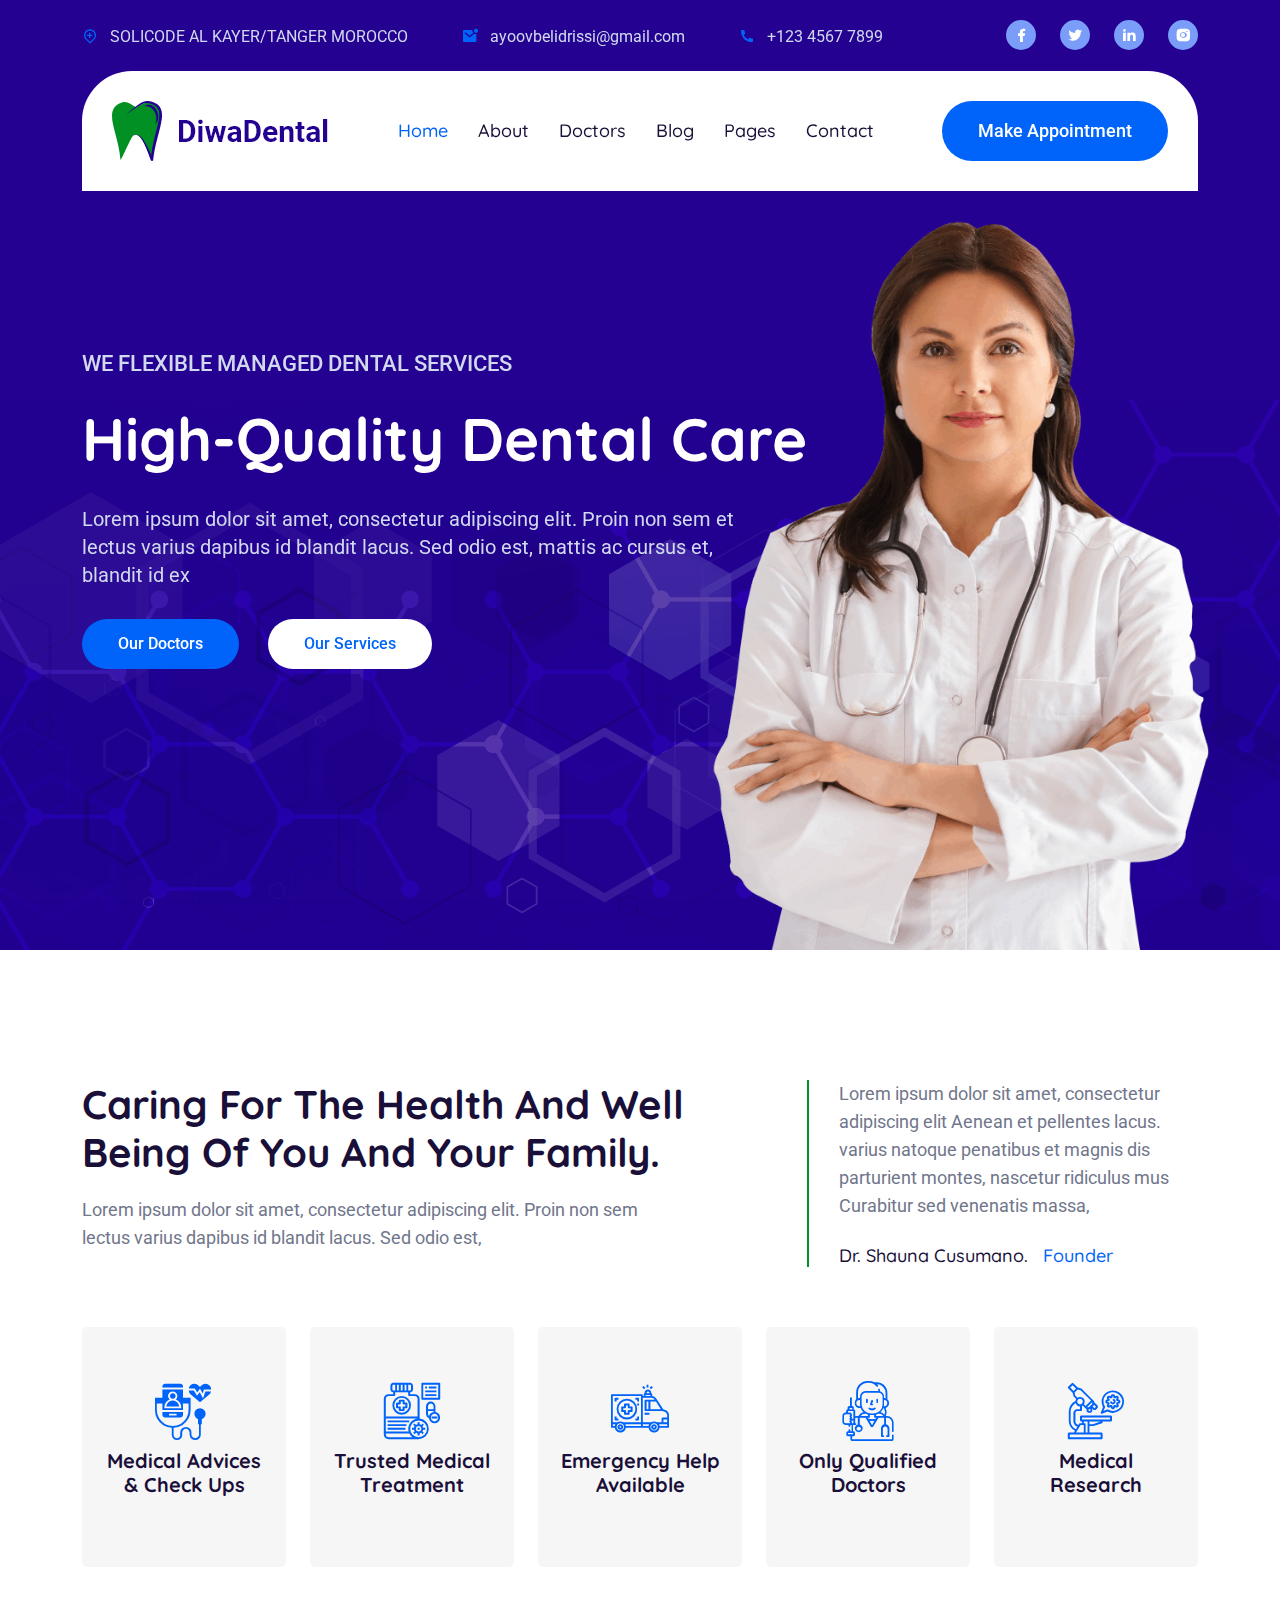
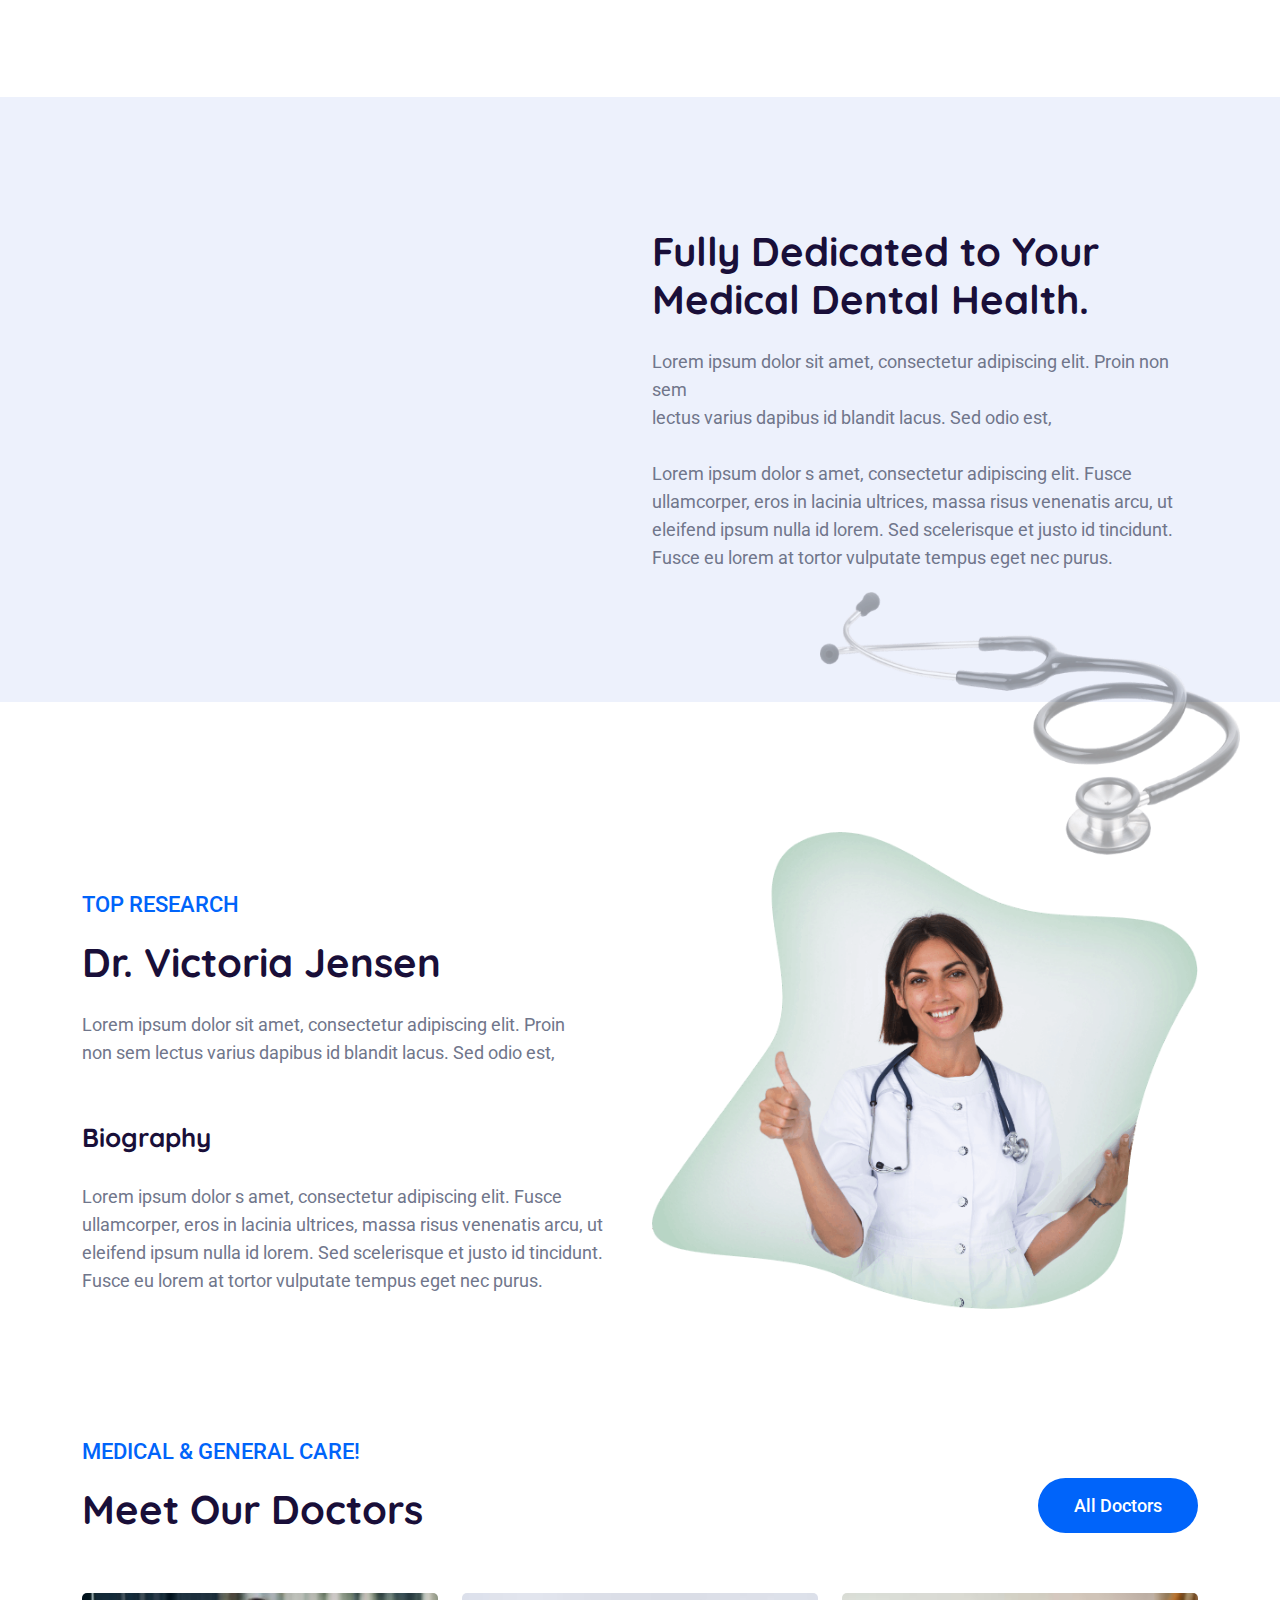
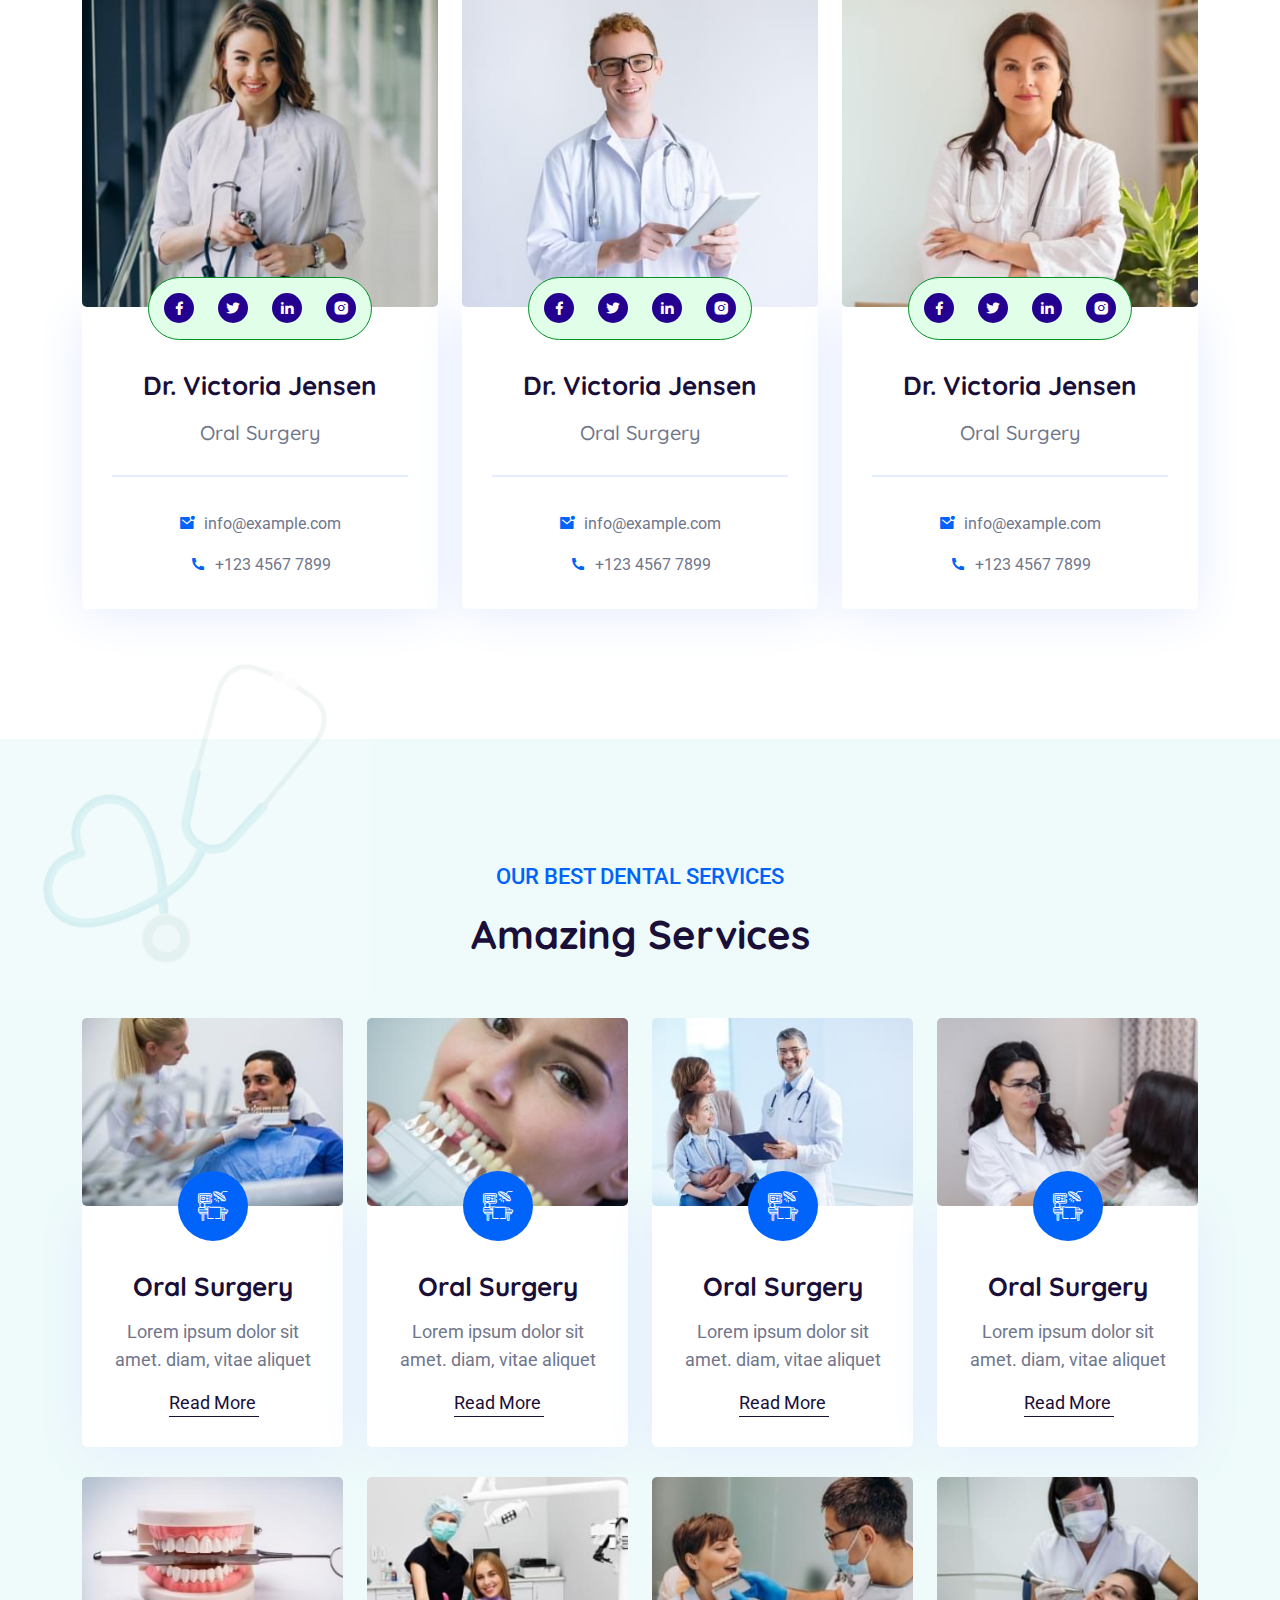
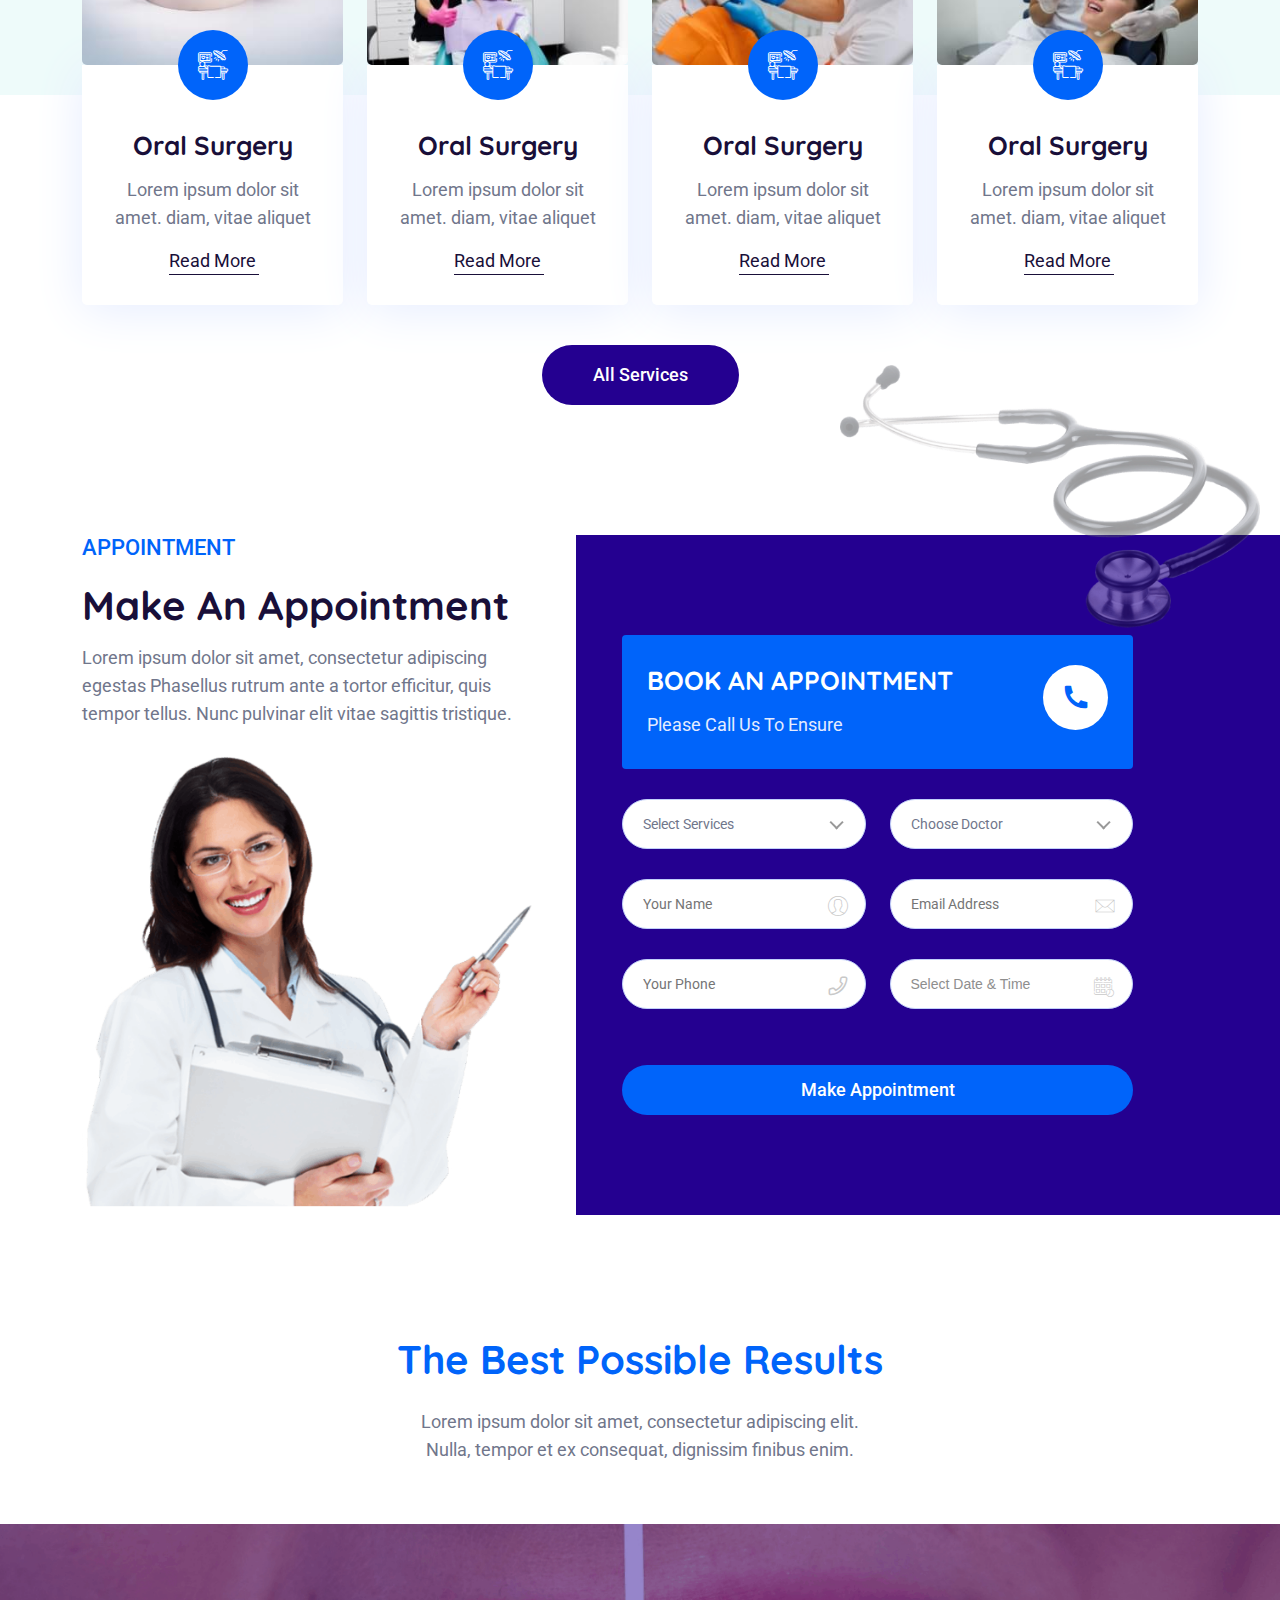
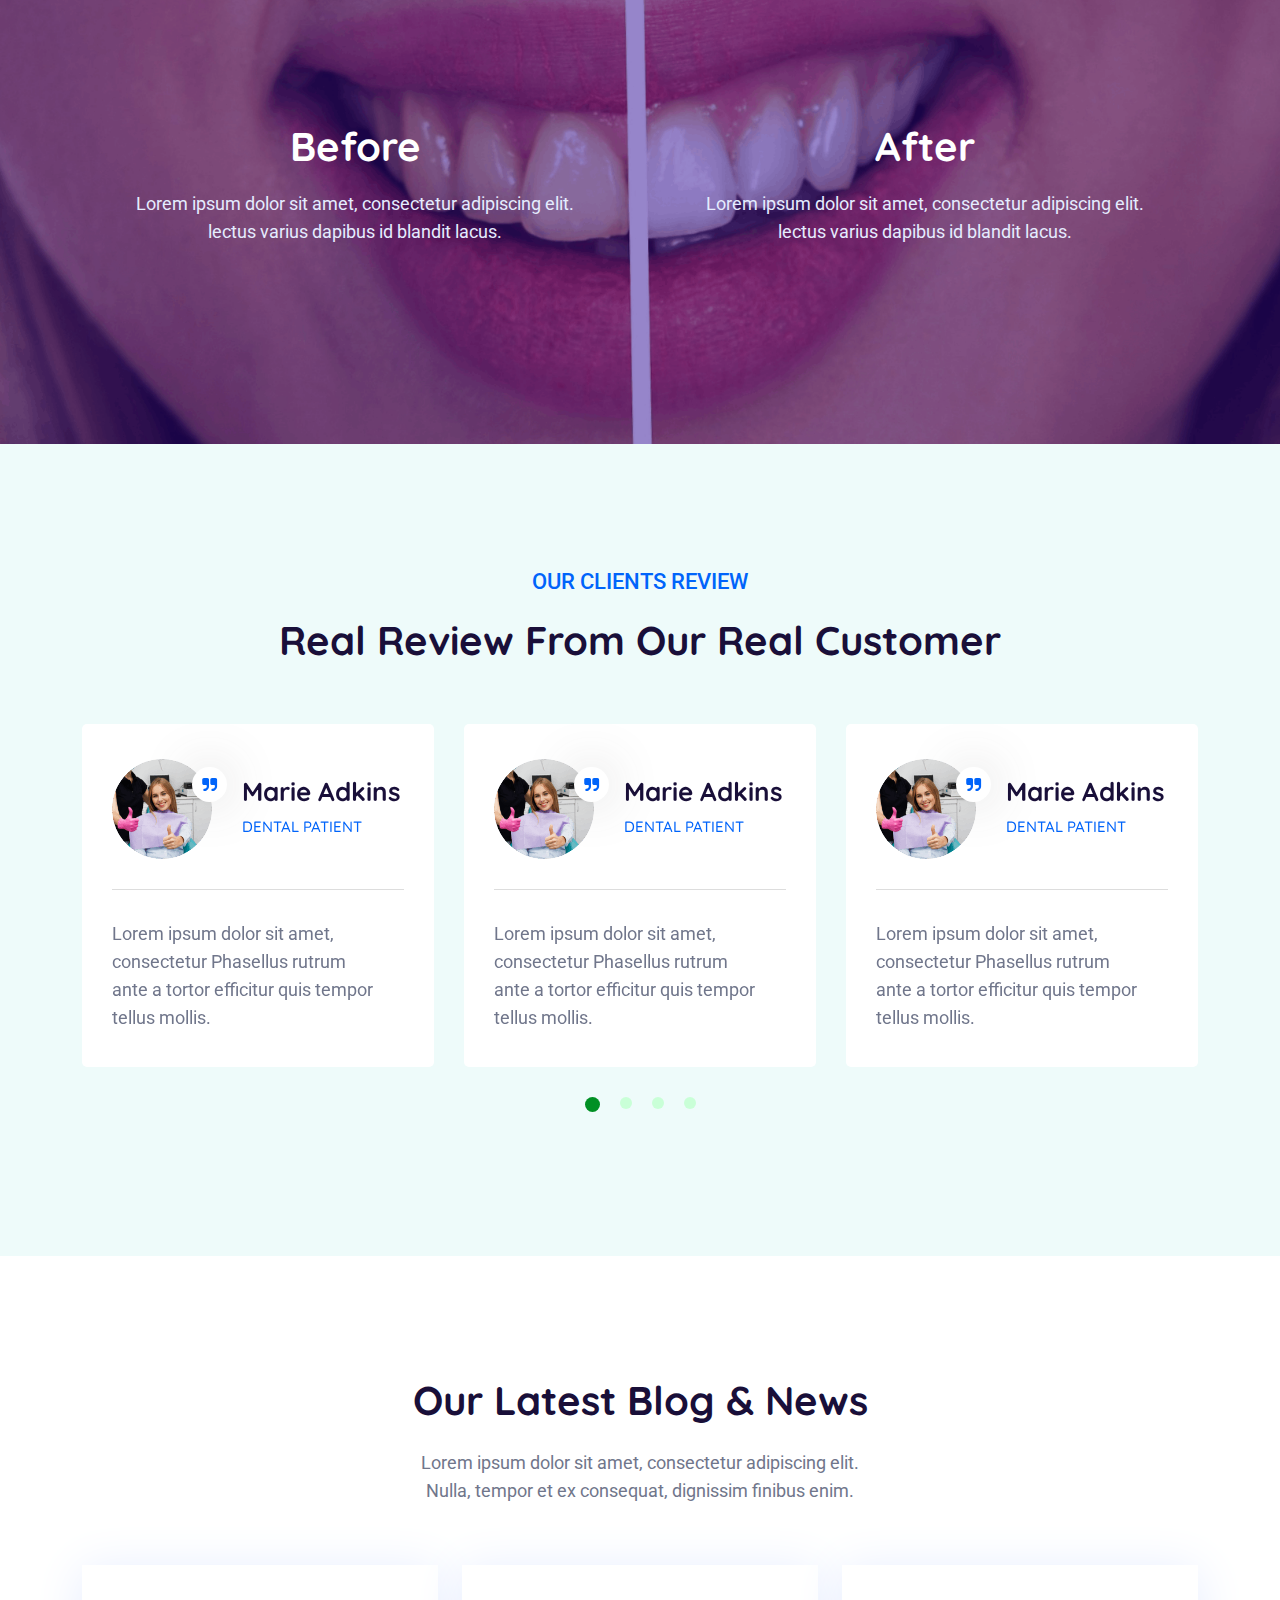
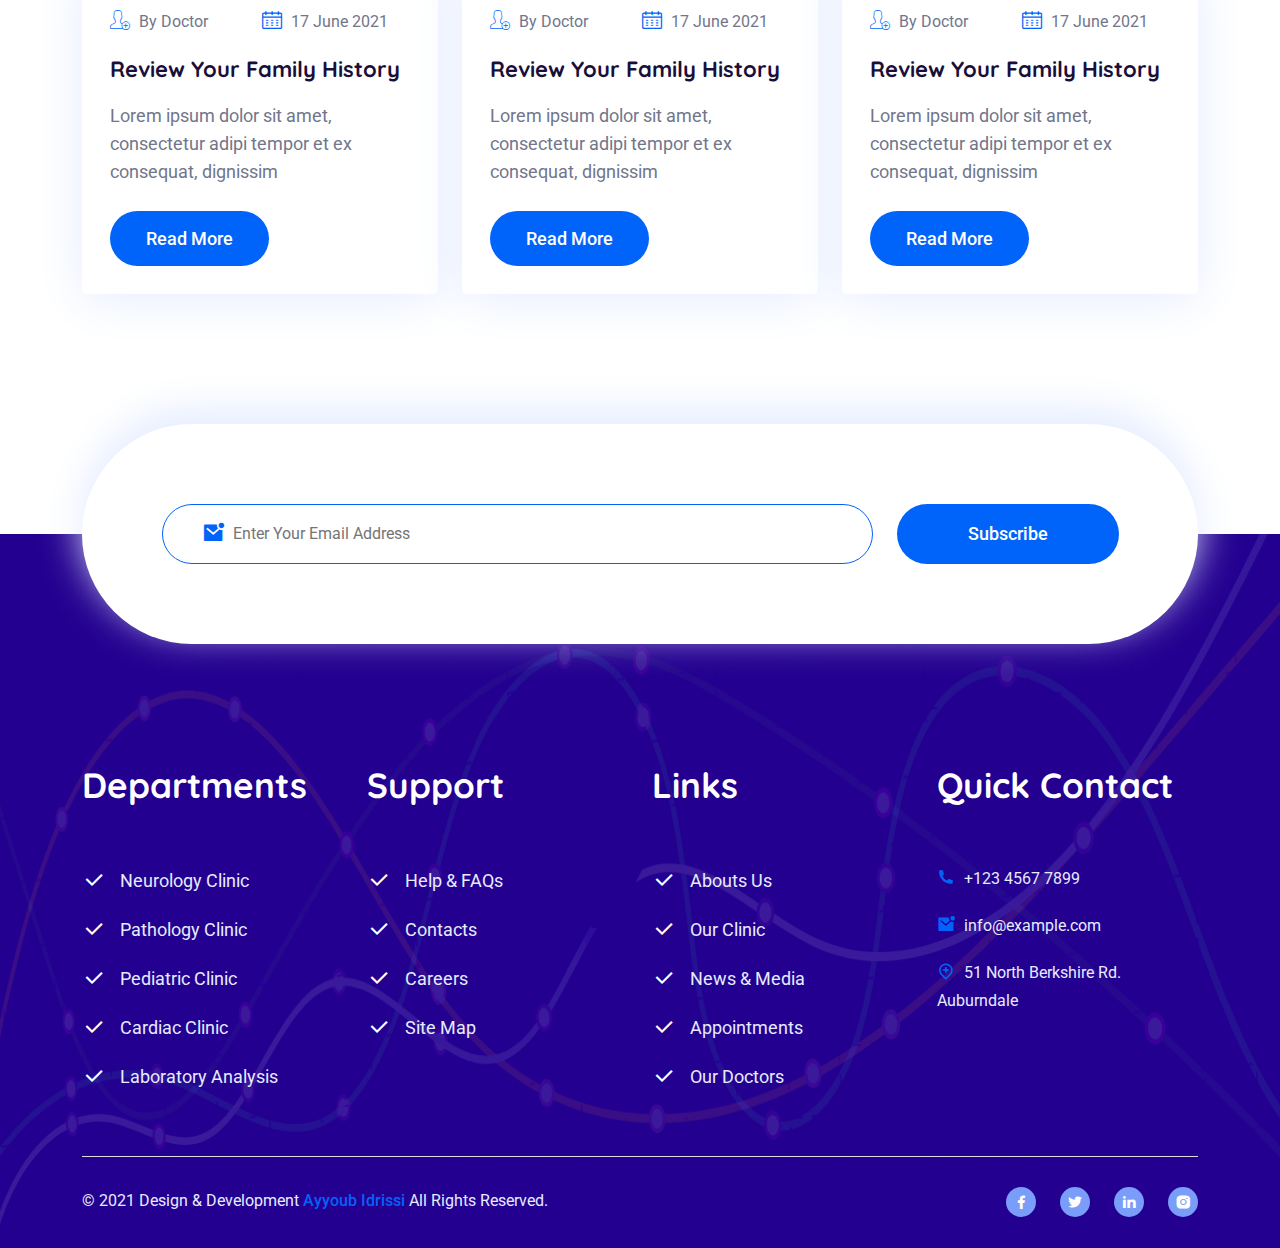
==== index.html @ 6aa9b9d3 "first commit" ====
<!doctype html>
<html class="no-js" lang="en">

<head>
    <meta charset="utf-8">
    <meta http-equiv="x-ua-compatible" content="ie=edge">
    <title>DiwaDental - Medical & Health HTML5 Template</title>
    <meta name="robots" content="noindex, follow" />
    <meta name="description" content="">
    <meta name="viewport" content="width=device-width, initial-scale=1, shrink-to-fit=no">
    <!-- Favicon -->
    <link rel="shortcut icon" type="image/x-icon" href="assets/images/favicon.png">

    <!-- CSS
	============================================ -->

    <!-- Icon Font CSS -->
    <link rel="stylesheet" href="assets/css/plugins/font-awesome.min.css">
    <link rel="stylesheet" href="assets/css/plugins/remixicon.css">
    <link rel="stylesheet" href="assets/css/plugins/flaticon.css">

    <!-- Plugins CSS -->
    <link rel="stylesheet" href="assets/css/plugins/bootstrap.min.css">
    <link rel="stylesheet" href="assets/css/plugins/animate.min.css">
    <link rel="stylesheet" href="assets/css/plugins/slick.css">
    <link rel="stylesheet" href="assets/css/plugins/nice-select.css">
    <link rel="stylesheet" href="assets/css/plugins/gijgo.min.css">
    <link rel="stylesheet" href="assets/css/plugins/preloader.css">
    <link rel="stylesheet" href="assets/css/plugins/magnific-popup.css">

    <!-- Main Style CSS -->
    <link rel="stylesheet" href="assets/css/style.css">

</head>

<body>
  <!--====== PRELOADER PART START ======-->

      <div class="preloader">
          <div class="loader">
              <div class="ytp-spinner">
                  <div class="ytp-spinner-container">
                      <div class="ytp-spinner-rotator">
                          <div class="ytp-spinner-left">
                              <div class="ytp-spinner-circle"></div>
                          </div>
                          <div class="ytp-spinner-right">
                              <div class="ytp-spinner-circle"></div>
                          </div>
                      </div>
                  </div>
              </div>
          </div>
      </div>

      <!--====== PRELOADER PART ENDS ======-->

    <div class="main-wrapper">

        <!-- Header Section Start -->
        <div class="section header-section transparent-header">

            <!-- Header Top Start -->
            <div class="header-top d-none d-lg-block">
                <div class="container">

                    <!-- Header Top Wrapper Start -->
                    <div class="header-top-wrapper">

                        <!-- Header Info Start  -->
                        <div class="header-top-info">
                            <ul>
                                <li><i class="ri-map-pin-add-line"></i> <span>SOLICODE AL KAYER/TANGER MOROCCO</span></li>
                                <li><i class="ri-mail-unread-fill"></i> <span>ayoovbelidrissi@gmail.com</span></li>
                                <li><i class="ri-phone-fill"></i> +123 4567 7899</li>
                            </ul>
                        </div>
                        <!-- Header Info End -->

                        <!-- Header Social Start -->
                        <div class="header-social">
                            <ul class="social">
                                <li><a href="#"><i class="ri-facebook-fill"></i></a></li>
                                <li><a href="#"><i class="ri-twitter-fill"></i></a></li>
                                <li><a href="#"><i class="ri-linkedin-fill"></i></a></li>
                                <li><a href="#"><i class="ri-instagram-fill"></i></a></li>
                            </ul>
                        </div>
                        <!-- Header Social End -->

                    </div>
                    <!-- Header Top Wrapper End -->

                </div>
            </div>
            <!-- Header Top End -->

            <!-- Header Bottom Start -->
            <div class="header-bottom">
                <div class="container">

                    <!-- Header Bottom Wrapper Start -->
                    <div class="header-bottom-wrapper">

                        <!-- Header Logo Start -->
                        <div class="header-logo">
                            <a href="index.html"><img src="assets/images/logo.png" alt="Logo"></a>
                        </div>
                        <!-- Header logo End -->

                        <!-- Header Primary Menu Start -->
                        <div class="header-primary-menu  d-none d-lg-block">
                            <ul class="nav-menu">
                                <li><a class="active" href="index.html">Home</a>
                                    <ul class="sub-menu">
                                        <li><a class="active" href="index.html">Home 01</a></li>

                                    </ul>
                                </li>
                                <li><a href="about.html">About</a></li>
                                <li><a href="doctor.html">Doctors</a></li>
                                <li><a href="blog.html">Blog</a>
                                    <ul class="sub-menu">
                                        <li><a href="blog.html">Blog 3 Column</a></li>
                                        <li><a href="blog-standard.html">Blog Standard</a> </li>
                                        <li><a href="blog-details.html">Blog Details</a></li>
                                    </ul>
                                </li>
                                <li><a href="service.html">Pages</a>
                                    <ul class="sub-menu">
                                        <li><a href="service.html">Services</a></li>
                                        <li><a href="appoinment.html">Appoinment</a> </li>
                                    </ul>
                                </li>
                                <li><a href="contact.html">Contact</a></li>
                            </ul>

                        </div>
                        <!-- Header Primary Menu End -->

                        <!-- Header Button Start -->
                        <div class="header-btn d-none d-lg-block">
                            <a class="btn" href="appoinment.html">Make Appointment</a>
                        </div>
                        <!-- Header Button End -->

                        <!-- Header Mobile Toggle Start -->
                        <div class="header-toggle d-lg-none">
                            <button class="menu-toggle" data-bs-toggle="offcanvas" data-bs-target="#offcanvasMenu">
                                <span></span>
                                <span></span>
                                <span></span>
                            </button>
                        </div>
                        <!-- Header Mobile Toggle End -->

                    </div>
                    <!-- Header Bottom Wrapper End -->

                </div>
            </div>
            <!-- Header Bottom End -->

        </div>
        <!-- Header Section End -->

        <!-- Mobile Menu End -->
        <div class="offcanvas offcanvas-start" id="offcanvasMenu">
            <div class="offcanvas-header">
                <a class="logo" href="#"><img src="assets/images/logo.png" alt="Logo"></a>
                <button type="button" class="btn-close text-reset" data-bs-dismiss="offcanvas" aria-label="Close"></button>
            </div>

            <div class="offcanvas-body">

                <!-- Header Info Start  -->
                <div class="header-top-info">
                    <ul>
                        <li><i class="ri-map-pin-add-line"></i> <span>751 North Berkshire Rd. Auburndale</span></li>
                        <li><i class="ri-mail-unread-fill"></i> <span>info@example.com</span></li>
                        <li><i class="ri-phone-fill"></i> +123 4567 7899</li>
                    </ul>
                </div>
                <!-- Header Info End -->

                <!-- Header Social Start -->
                <div class="header-social">
                    <ul class="social">
                        <li><a href="#"><i class="ri-facebook-fill"></i></a></li>
                        <li><a href="#"><i class="ri-twitter-fill"></i></a></li>
                        <li><a href="#"><i class="ri-linkedin-fill"></i></a></li>
                        <li><a href="#"><i class="ri-instagram-fill"></i></a></li>
                    </ul>
                </div>
                <!-- Header Social End -->

                <div class="mobile-menu">
                    <ul class="nav-menu">
                        <li><a class="active" href="index.html">Home</a>
                            <ul class="sub-menu">
                                <li><a href="index.html">Home 01</a></li>
                                <li><a href="index-2.html">Home 02</a></li>
                            </ul>
                        </li>
                        <li><a href="about.html">About</a></li>
                        <li><a href="doctor.html">Doctors</a></li>
                        <li><a href="blog.html">Blog</a>
                            <ul class="sub-menu">
                                <li><a href="blog.html">Blog 3 Column</a></li>
                                <li><a href="blog-standard.html">Blog Standard</a> </li>
                                <li><a href="blog-details.html">Blog Details</a></li>
                            </ul>
                        </li>
                        <li><a href="service.html">Pages</a>
                            <ul class="sub-menu">
                                <li><a href="service.html">Services</a></li>
                                <li><a href="appoinment.html">Appoinment</a> </li>
                            </ul>
                        </li>
                        <li><a href="contact.html">Contact</a></li>
                    </ul>

                </div>
            </div>
        </div>
        <!-- Mobile Menu End -->

        <!-- Slider Section Start -->
        <div class="section slider-area slider-active">

            <!-- Single Slider Start -->
            <div class="single-slider bg-cover d-flex align-items-center" style="background-image: url(assets/images/slider/slider-1.png);">
                <div class="container">

                    <!-- Slider Content Start -->
                    <div class="slider-content">
                        <h3 class="sub-title" data-animation="fadeInDown" data-delay="0.3s">We Flexible Managed Dental Services</h3>
                        <h2 class="title" data-animation="fadeInUp" data-delay="0.5s">High-Quality Dental Care</h2>
                        <p data-animation="fadeInUp" data-delay="0.7s">Lorem ipsum dolor sit amet, consectetur adipiscing elit. Proin non sem et lectus varius dapibus id blandit lacus. Sed odio est, mattis ac cursus et, blandit id ex</p>
                        <a class="btn" href="doctor.html" data-animation="fadeInUp" data-delay="0.9s">Our Doctors</a>
                        <a class="btn btn-white" href="service.html" data-animation="fadeInUp" data-delay="0.9s">Our Services</a>
                    </div>
                    <!-- Slider Content End -->
                </div>

                <!-- Slider Image Start -->
                <div class="slider-image">
                    <div class="image">
                        <img src="assets/images/slider/slider-img.png" alt="">
                    </div>
                </div>
                <!-- Slider Image Start -->
            </div>
            <!-- Single Slider End -->

            <!-- Single Slider Start -->
            <div class="single-slider bg-cover d-flex align-items-center" style="background-image: url(assets/images/slider/slider-1.png);">
                <div class="container">

                    <!-- Slider Content Start -->
                    <div class="slider-content">
                        <h3 class="sub-title" data-animation="fadeInDown" data-delay="0.3s">We Flexible Managed Dental Services</h3>
                        <h2 class="title" data-animation="fadeInUp" data-delay="0.5s">High-Quality Dental Care</h2>
                        <p data-animation="fadeInUp" data-delay="0.7s">Lorem ipsum dolor sit amet, consectetur adipiscing elit. Proin non sem et lectus varius dapibus id blandit lacus. Sed odio est, mattis ac cursus et, blandit id ex</p>
                        <a class="btn" href="doctor.html" data-animation="fadeInUp" data-delay="0.9s">Our Doctors</a>
                        <a class="btn btn-white" href="service.html" data-animation="fadeInUp" data-delay="0.9s">Our Services</a>
                    </div>
                    <!-- Slider Content End -->
                </div>

                <!-- Slider Image Start -->
                <div class="slider-image">
                    <div class="image">
                        <img src="assets/images/slider/slider-img.png" alt="">
                    </div>
                </div>
                <!-- Slider Image Start -->
            </div>
            <!-- Single Slider End -->

            <!-- Single Slider Start -->
            <div class="single-slider bg-cover d-flex align-items-center" style="background-image: url(assets/images/slider/slider-1.png);">
                <div class="container">

                    <!-- Slider Content Start -->
                    <div class="slider-content">
                        <h3 class="sub-title" data-animation="fadeInDown" data-delay="0.3s">We Flexible Managed Dental Services</h3>
                        <h2 class="title" data-animation="fadeInUp" data-delay="0.5s">High-Quality Dental Care</h2>
                        <p data-animation="fadeInUp" data-delay="0.7s">Lorem ipsum dolor sit amet, consectetur adipiscing elit. Proin non sem et lectus varius dapibus id blandit lacus. Sed odio est, mattis ac cursus et, blandit id ex</p>
                        <a class="btn" href="doctor.html" data-animation="fadeInUp" data-delay="0.9s">Our Doctors</a>
                        <a class="btn btn-white" href="service.html" data-animation="fadeInUp" data-delay="0.9s">Our Services</a>
                    </div>
                    <!-- Slider Content End -->
                </div>

                <!-- Slider Image Start -->
                <div class="slider-image">
                    <div class="image">
                        <img src="assets/images/slider/slider-img.png" alt="">
                    </div>
                </div>
                <!-- Slider Image Start -->
            </div>
            <!-- Single Slider End -->

        </div>
        <!-- Slider Section End -->

        <!-- Features Section Start -->
        <div class="section features-area section-padding">
            <div class="container">
                <div class="features-wrapper">

                    <!-- Features Content Start -->
                    <div class="features-content">
                        <div class="row">
                            <div class="col-lg-7 col-md-7">
                                <div class="features-title">
                                    <h2 class="title">Caring For The Health And Well Being Of You And Your Family.</h2>
                                    <p>Lorem ipsum dolor sit amet, consectetur adipiscing elit. Proin non sem lectus varius dapibus id blandit lacus. Sed odio est,</p>
                                </div>
                            </div>
                            <div class="col-lg-5 col-md-5">
                                <div class="features-text">
                                    <p>Lorem ipsum dolor sit amet, consectetur adipiscing elit Aenean et pellentes lacus. varius natoque penatibus et magnis dis parturient montes, nascetur ridiculus mus
                                        Curabitur sed venenatis massa,</p>
                                    <h3 class="name">Dr. Shauna Cusumano.<span>Founder</span></h3>
                                </div>
                            </div>
                        </div>
                    </div>
                    <!-- Features Content End -->

                    <!-- Features Icon Wrapper Start -->
                    <div class="features-icon-wrapper">
                        <div class="row row-cols-2 row-cols-md-3 row-cols-lg-5 justify-content-around">

                            <!-- Features Item Start -->
                            <div class="col">
                                <div class="features-item">
                                    <div class="features-item-wrapper">
                                        <i class="flaticon-health-check"></i>
                                        <h4 class="title">Medical Advices & Check Ups</h4>
                                    </div>
                                </div>
                            </div>
                            <div class="col">
                                <div class="features-item">
                                    <div class="features-item-wrapper">
                                        <i class="flaticon-medicine"></i>
                                        <h4 class="title">Trusted Medical Treatment</h4>
                                    </div>
                                </div>
                            </div>
                            <div class="col">
                                <div class="features-item">
                                    <div class="features-item-wrapper">
                                        <i class="flaticon-ambulance"></i>
                                        <h4 class="title">Emergency Help Available</h4>
                                    </div>
                                </div>
                            </div>
                            <div class="col">
                                <div class="features-item">
                                    <div class="features-item-wrapper">
                                        <i class="flaticon-doctor"></i>
                                        <h4 class="title">Only Qualified Doctors</h4>
                                    </div>
                                </div>
                            </div>
                            <div class="col">
                                <div class="features-item">
                                    <div class="features-item-wrapper">
                                        <i class="flaticon-microscope"></i>
                                        <h4 class="title">Medical <br> Research</h4>
                                    </div>
                                </div>
                            </div>
                            <!-- Features Item End -->

                        </div>
                    </div>
                    <!-- Features Icon Wrapper End -->

                </div>
            </div>
        </div>
        <!-- Features Section End -->

        <!-- About Section End -->
        <div class="section about-area section-padding">

            <div class="container">
                <div class="about-wrapper">

                    <!-- About Content Start -->
                    <div class="row align-items-center">
                        <div class="col-lg-6 col-md-6">
                            <!-- About Img Start -->
                            <div class="about-img">
                                <img src="assets/images/about/about-img.jpg" alt="">
                            </div>
                            <!-- About Img End -->
                        </div>
                        <div class="col-lg-6 col-md-6">
                            <!-- About Text Start -->
                            <div class="about-text">
                                <h2 class="title">Fully Dedicated to Your Medical Dental Health.</h2>
                                <p>Lorem ipsum dolor sit amet, consectetur adipiscing elit. Proin non sem <br> lectus varius dapibus id blandit lacus. Sed odio est, <br><br> Lorem ipsum dolor s amet, consectetur adipiscing elit. Fusce ullamcorper, eros in lacinia ultrices, massa risus venenatis arcu, ut eleifend ipsum nulla id lorem. Sed scelerisque et justo id tincidunt. Fusce eu lorem at tortor vulputate tempus eget nec purus.</p>
                            </div>
                            <!-- About Text End -->
                        </div>
                    </div>
                    <!-- About Content End -->

                </div>
            </div>

        </div>
        <!-- About Section End -->

        <!-- Research Section Start -->
        <div class="section research-area section-padding-02">
            <div class="container">

                <div class="research-wrapper">
                    <div class="row">
                        <div class="col-lg-6 col-md-6">
                            <!-- Research Content Start -->
                            <div class="research-content-wrapper">
                                <div class="section-title research-title">
                                    <h3 class="sub-title">Top Research</h3>
                                    <h2 class="title">Dr. Victoria Jensen</h2>
                                    <p>Lorem ipsum dolor sit amet, consectetur adipiscing elit. Proin non sem lectus varius dapibus id blandit lacus. Sed odio est,</p>
                                </div>
                                <div class="research-content">
                                    <h4 class="title">Biography</h4>
                                    <p>Lorem ipsum dolor s amet, consectetur adipiscing elit. Fusce ullamcorper, eros in lacinia ultrices, massa risus venenatis arcu, ut eleifend ipsum nulla id lorem. Sed scelerisque et justo id tincidunt. Fusce eu lorem at tortor vulputate tempus eget nec purus. </p>
                                </div>
                            </div>
                            <!-- Research Content End -->
                        </div>
                        <div class="col-lg-6 col-md-6">
                            <!-- Research Img Start -->
                            <div class="research-img">
                                <img src="assets/images/research.png" alt="">
                            </div>
                            <!-- Research Img End -->
                        </div>
                    </div>
                </div>

            </div>

            <img class="shape d-none d-md-block" src="assets/images/r-shape.png" alt="">
        </div>
        <!-- Research Section End -->

        <!-- Team Section Start -->
        <div class="section team-area section-padding">
            <div class="container">
                <div class="team-wrapper">
                    <!-- Team Title Start -->
                    <div class="team-title-wrapper">
                        <div class="row">
                            <div class="col-lg-8 col-md-8 col-sm-8">
                                <div class="section-title">
                                    <h3 class="sub-title">Medical & General Care!</h3>
                                    <h2 class="title">Meet Our Doctors</h2>
                                </div>
                            </div>
                            <div class="col-lg-4 col-md-4 col-sm-4 align-self-end">
                                <div class="team-btn">
                                    <a class="btn" href="">All Doctors</a>
                                </div>
                            </div>
                        </div>
                    </div>
                    <!-- Team Title End -->

                    <!-- Team Content Wrapper Start -->
                    <div class="team-content-wrapper">
                        <div class="row">
                            <div class="col-lg-4 col-md-4 col-sm-6">
                                <div class="team-item">
                                    <!-- Team Img Start -->
                                    <div class="team-img">
                                        <img src="assets/images/team/team-1.jpg" alt="">
                                    </div>
                                    <!-- Team Img End -->

                                    <!-- Team Content Start -->
                                    <div class="team-content text-center">
                                        <ul class="social">
                                            <li><a href="#"><i class="ri-facebook-fill"></i></a></li>
                                            <li><a href="#"><i class="ri-twitter-fill"></i></a></li>
                                            <li><a href="#"><i class="ri-linkedin-fill"></i></a></li>
                                            <li><a href="#"><i class="ri-instagram-fill"></i></a></li>
                                        </ul>
                                        <h3 class="name"><a href="doctor.html">Dr. Victoria Jensen</a></h3>
                                        <h5 class="designation">Oral Surgery</h5>
                                        <div class="team-info">
                                            <ul>
                                                <li><i class="ri-mail-unread-fill"></i> <span>info@example.com</span></li>
                                                <li><i class="ri-phone-fill"></i> +123 4567 7899</li>
                                            </ul>
                                        </div>
                                    </div>
                                    <!-- Team Content End -->

                                </div>
                            </div>
                            <div class="col-lg-4 col-md-4 col-sm-6">
                                <div class="team-item">
                                    <!-- Team Img Start -->
                                    <div class="team-img">
                                        <img src="assets/images/team/team-2.jpg" alt="">
                                    </div>
                                    <!-- Team Img End -->

                                    <!-- Team Content Start -->
                                    <div class="team-content text-center">
                                        <ul class="social">
                                            <li><a href="#"><i class="ri-facebook-fill"></i></a></li>
                                            <li><a href="#"><i class="ri-twitter-fill"></i></a></li>
                                            <li><a href="#"><i class="ri-linkedin-fill"></i></a></li>
                                            <li><a href="#"><i class="ri-instagram-fill"></i></a></li>
                                        </ul>
                                        <h3 class="name"><a href="doctor.html">Dr. Victoria Jensen</a></h3>
                                        <h5 class="designation">Oral Surgery</h5>
                                        <div class="team-info">
                                            <ul>
                                                <li><i class="ri-mail-unread-fill"></i> <span>info@example.com</span></li>
                                                <li><i class="ri-phone-fill"></i> +123 4567 7899</li>
                                            </ul>
                                        </div>
                                    </div>
                                    <!-- Team Content End -->

                                </div>
                            </div>
                            <div class="col-lg-4 col-md-4 col-sm-6">
                                <div class="team-item">
                                    <!-- Team Img Start -->
                                    <div class="team-img">
                                        <img src="assets/images/team/team-3.jpg" alt="">
                                    </div>
                                    <!-- Team Img End -->

                                    <!-- Team Content Start -->
                                    <div class="team-content text-center">
                                        <ul class="social">
                                            <li><a href="#"><i class="ri-facebook-fill"></i></a></li>
                                            <li><a href="#"><i class="ri-twitter-fill"></i></a></li>
                                            <li><a href="#"><i class="ri-linkedin-fill"></i></a></li>
                                            <li><a href="#"><i class="ri-instagram-fill"></i></a></li>
                                        </ul>
                                        <h3 class="name"><a href="doctor.html">Dr. Victoria Jensen</a></h3>
                                        <h5 class="designation">Oral Surgery</h5>
                                        <div class="team-info">
                                            <ul>
                                                <li><i class="ri-mail-unread-fill"></i> <span>info@example.com</span></li>
                                                <li><i class="ri-phone-fill"></i> +123 4567 7899</li>
                                            </ul>
                                        </div>
                                    </div>
                                    <!-- Team Content End -->

                                </div>
                            </div>
                        </div>
                    </div>
                    <!-- Team Content Wrapper End -->
                </div>
            </div>
        </div>
        <!-- Team Section End -->

        <!-- Service Section Start -->
        <div class="section service-area section-padding">
            <img class="shape d-none d-md-block" src="assets/images/s-shape.png" alt="">
            <div class="container">

                <!-- Service Wrapper Start -->
                <div class="service-wrapper">
                    <div class="row justify-content-center">
                        <!-- Section Title Start -->
                        <div class="col-lg-8">
                            <div class="section-title text-center">
                                <h3 class="sub-title">Our Best Dental Services</h3>
                                <h2 class="title">Amazing Services</h2>
                            </div>
                        </div>
                        <!-- Section Title End -->
                    </div>

                    <!-- Service Content Wrapper Start -->
                    <div class="service-content-wrapper">
                        <div class="row">
                            <div class="col-lg-3 col-md-4 col-sm-6">
                                <div class="service-item">

                                    <!-- Service Img Start -->
                                    <div class="service-img">
                                        <img src="assets/images/services/service-1.jpg" alt="">
                                    </div>
                                    <!-- Service Img End -->

                                    <!-- Service Content Start -->
                                    <div class="service-content text-center">
                                        <i class="flaticon-surgery-room"></i>
                                        <div class="service-icon-wrapper">

                                            <h3 class="title"><a href="service.html">Oral Surgery</a></h3>
                                            <p>Lorem ipsum dolor sit amet. diam, vitae aliquet</p>
                                            <a class="read-more" href="#">Read More</a>
                                        </div>
                                    </div>
                                    <!-- Service Content End -->

                                </div>
                            </div>
                            <div class="col-lg-3 col-md-4 col-sm-6">
                                <div class="service-item">

                                    <!-- Service Img Start -->
                                    <div class="service-img">
                                        <img src="assets/images/services/service-2.jpg" alt="">
                                    </div>
                                    <!-- Service Img End -->

                                    <!-- Service Content Start -->
                                    <div class="service-content text-center">
                                        <i class="flaticon-surgery-room"></i>
                                        <div class="service-icon-wrapper">

                                            <h3 class="title"><a href="service.html">Oral Surgery</a></h3>
                                            <p>Lorem ipsum dolor sit amet. diam, vitae aliquet</p>
                                            <a class="read-more" href="#">Read More</a>
                                        </div>
                                    </div>
                                    <!-- Service Content End -->

                                </div>
                            </div>
                            <div class="col-lg-3 col-md-4 col-sm-6">
                                <div class="service-item">

                                    <!-- Service Img Start -->
                                    <div class="service-img">
                                        <img src="assets/images/services/service-3.jpg" alt="">
                                    </div>
                                    <!-- Service Img End -->

                                    <!-- Service Content Start -->
                                    <div class="service-content text-center">
                                        <i class="flaticon-surgery-room"></i>
                                        <div class="service-icon-wrapper">

                                            <h3 class="title"><a href="service.html">Oral Surgery</a></h3>
                                            <p>Lorem ipsum dolor sit amet. diam, vitae aliquet</p>
                                            <a class="read-more" href="#">Read More</a>
                                        </div>
                                    </div>
                                    <!-- Service Content End -->

                                </div>
                            </div>
                            <div class="col-lg-3 col-md-4 col-sm-6">
                                <div class="service-item">

                                    <!-- Service Img Start -->
                                    <div class="service-img">
                                        <img src="assets/images/services/service-4.jpg" alt="">
                                    </div>
                                    <!-- Service Img End -->

                                    <!-- Service Content Start -->
                                    <div class="service-content text-center">
                                        <i class="flaticon-surgery-room"></i>
                                        <div class="service-icon-wrapper">

                                            <h3 class="title"><a href="service.html">Oral Surgery</a></h3>
                                            <p>Lorem ipsum dolor sit amet. diam, vitae aliquet</p>
                                            <a class="read-more" href="#">Read More</a>
                                        </div>
                                    </div>
                                    <!-- Service Content End -->

                                </div>
                            </div>
                            <div class="col-lg-3 col-md-4 col-sm-6">
                                <div class="service-item">

                                    <!-- Service Img Start -->
                                    <div class="service-img">
                                        <img src="assets/images/services/service-5.jpg" alt="">
                                    </div>
                                    <!-- Service Img End -->

                                    <!-- Service Content Start -->
                                    <div class="service-content text-center">
                                        <i class="flaticon-surgery-room"></i>
                                        <div class="service-icon-wrapper">

                                            <h3 class="title"><a href="service.html">Oral Surgery</a></h3>
                                            <p>Lorem ipsum dolor sit amet. diam, vitae aliquet</p>
                                            <a class="read-more" href="#">Read More</a>
                                        </div>
                                    </div>
                                    <!-- Service Content End -->

                                </div>
                            </div>
                            <div class="col-lg-3 col-md-4 col-sm-6">
                                <div class="service-item">

                                    <!-- Service Img Start -->
                                    <div class="service-img">
                                        <img src="assets/images/services/service-6.jpg" alt="">
                                    </div>
                                    <!-- Service Img End -->

                                    <!-- Service Content Start -->
                                    <div class="service-content text-center">
                                        <i class="flaticon-surgery-room"></i>
                                        <div class="service-icon-wrapper">

                                            <h3 class="title"><a href="service.html">Oral Surgery</a></h3>
                                            <p>Lorem ipsum dolor sit amet. diam, vitae aliquet</p>
                                            <a class="read-more" href="#">Read More</a>
                                        </div>
                                    </div>
                                    <!-- Service Content End -->

                                </div>
                            </div>
                            <div class="col-lg-3 col-md-4 col-sm-6">
                                <div class="service-item">

                                    <!-- Service Img Start -->
                                    <div class="service-img">
                                        <img src="assets/images/services/service-7.jpg" alt="">
                                    </div>
                                    <!-- Service Img End -->

                                    <!-- Service Content Start -->
                                    <div class="service-content text-center">
                                        <i class="flaticon-surgery-room"></i>
                                        <div class="service-icon-wrapper">

                                            <h3 class="title"><a href="service.html">Oral Surgery</a></h3>
                                            <p>Lorem ipsum dolor sit amet. diam, vitae aliquet</p>
                                            <a class="read-more" href="#">Read More</a>
                                        </div>
                                    </div>
                                    <!-- Service Content End -->

                                </div>
                            </div>
                            <div class="col-lg-3 col-md-4 col-sm-6">
                                <div class="service-item">

                                    <!-- Service Img Start -->
                                    <div class="service-img">
                                        <img src="assets/images/services/service-8.jpg" alt="">
                                    </div>
                                    <!-- Service Img End -->

                                    <!-- Service Content Start -->
                                    <div class="service-content text-center">
                                        <i class="flaticon-surgery-room"></i>
                                        <div class="service-icon-wrapper">

                                            <h3 class="title"><a href="service.html">Oral Surgery</a></h3>
                                            <p>Lorem ipsum dolor sit amet. diam, vitae aliquet</p>
                                            <a class="read-more" href="#">Read More</a>
                                        </div>
                                    </div>
                                    <!-- Service Content End -->

                                </div>
                            </div>
                        </div>
                    </div>
                    <!-- Service Content Wrapper End -->

                    <!-- Service Button start -->
                    <div class="row justify-content-center">
                        <div class="service-btn text-center">
                            <a class="btn" href="">All Services</a>
                        </div>
                    </div>
                    <!-- Service Button End -->

                </div>
                <!-- Service Wrapper End -->
            </div>
        </div>
        <!-- Service Section End -->

        <!--  Appointment Section Start -->
        <div class="section appointment-area">
            <div class="container">
                <!--  Appointment Wrapper Start -->
                <div class="appointment-wrapper">
                    <div class="row">
                        <div class="col-lg-5 col-md-5">
                            <div class="appointment-content">
                                <!--  Appointment Title Start -->
                                <div class="section-title appointment-main-title">
                                    <h3 class="sub-title">Appointment</h3>
                                    <h2 class="title">Make An Appointment</h2>
                                    <p>Lorem ipsum dolor sit amet, consectetur adipiscing egestas Phasellus rutrum ante a tortor efficitur, quis tempor tellus.
                                        Nunc pulvinar elit vitae sagittis tristique. </p>
                                </div>
                                <!--  Appointment Title End -->

                                <!--  Appointment Img Start -->
                                <div class="appointment-img">
                                    <img src="assets/images/appointment-img.png" alt="">
                                </div>
                                <!--  Appointment Img End -->
                            </div>
                        </div>
                        <div class="col-lg-7 col-md-7">
                            <!--  Appointment Form Wrapper Start -->
                            <div class="appointment-form-wrapper">

                                <!--  Appointment Title Wrapper Start -->
                                <div class="appointment-title-wrapper">
                                    <div class="appointment-title">
                                        <h3 class="title">Book An Appointment</h3>
                                        <span>Please Call Us To Ensure</span>
                                    </div>
                                    <div class="appointment-icon">
                                        <i class="ri-phone-fill"></i>
                                    </div>
                                </div>
                                <!--  Appointment Title Wrapper End -->

                                <!--  Appointment Form Inner Start -->
                                <div class="appointment-form-inner">
                                    <form id="contact-form" action="assets/contact.php" method="post">
                                        <div class="row">
                                            <div class="col-sm-6">
                                                <div class="single-form">
                                                    <select>
                                                        <option value="0">Select Services</option>
                                                        <option value="1">Services 01</option>
                                                        <option value="2">Services 02</option>
                                                        <option value="3">Services 03</option>
                                                        <option value="4">Services 04</option>
                                                        <option value="5">Services 05</option>
                                                    </select>
                                                </div>
                                            </div>
                                            <div class="col-sm-6">
                                                <div class="single-form">
                                                    <select>
                                                        <option value="0">Choose Doctor</option>
                                                        <option value="1">Doctor 01</option>
                                                        <option value="2">Doctor 02</option>
                                                        <option value="3">Doctor 03</option>
                                                        <option value="4">Doctor 04</option>
                                                        <option value="5">Doctor 05</option>
                                                    </select>
                                                </div>
                                            </div>
                                            <div class="col-sm-6">
                                                <div class="single-form">
                                                    <input type="text" placeholder="Your Name">
                                                    <i class="flaticon-user"></i>
                                                </div>
                                            </div>
                                            <div class="col-sm-6">
                                                <div class="single-form">
                                                    <input type="email" placeholder="Email Address">
                                                    <i class="flaticon-message"></i>
                                                </div>
                                            </div>
                                            <div class="col-sm-6">
                                                <div class="single-form">
                                                    <input type="text" placeholder="Your Phone">
                                                    <i class="flaticon-phone-call"></i>
                                                </div>
                                            </div>
                                            <div class="col-sm-6">
                                                <div class="single-form">
                                                    <input type="text" id="datepicker" placeholder="Select Date & Time">
                                                </div>
                                            </div>
                                            <div class="col-sm-12">
                                              <p class="form-message mt-3 alert-danger"></p>
                                            </div>

                                            <div class="col-sm-12">
                                                <button class="btn" type="submit">Make Appointment</button>
                                            </div>
                                        </div>
                                    </form>
                                </div>
                                <!--  Appointment Form Inner End -->

                            </div>
                            <!--  Appointment Form Wrapper End -->
                        </div>
                    </div>
                </div>
                <!--  Appointment Wrapper End -->
            </div>
            <img class="shape d-none d-md-block" src="assets/images/r-shape.png" alt="">
        </div>
        <!--  Appointment Section End -->

        <!--  Result Area Start -->
        <div class="section result-area section-padding-02">
            <div class="container">
                <div class="result-wrapper">
                    <div class="row justify-content-center">
                        <div class="col-lg-10">
                            <!--  Result Title Start -->
                            <div class="section-title result-title text-center">
                                <h2 class="title">The Best Possible Results</h2>
                                <p>Lorem ipsum dolor sit amet, consectetur adipiscing elit. Nulla, tempor et ex consequat, dignissim finibus enim. </p>
                            </div>
                            <!--  Result Title End -->
                        </div>
                    </div>
                </div>
            </div>

            <!--  Result Content Wrapper Start -->
            <div class="result-content-wrapper">
                <div class="result-img d-flex align-items-center bg-cover" style="background-image: url(assets/images/result.png);">
                    <div class="container">
                        <div class="result-item-wrapper">
                            <!--  Result Content Start -->
                            <div class="row">
                                <div class="col-lg-6 col-md-6 col-sm-6">
                                    <div class="result-content text-center">
                                        <h2 class="title">Before</h2>
                                        <p>Lorem ipsum dolor sit amet, consectetur adipiscing elit. lectus varius dapibus id blandit lacus.</p>
                                    </div>
                                </div>
                                <div class="col-lg-6 col-md-6 col-sm-6">
                                    <div class="result-content text-center">
                                        <h2 class="title">After</h2>
                                        <p>Lorem ipsum dolor sit amet, consectetur adipiscing elit. lectus varius dapibus id blandit lacus.</p>
                                    </div>
                                </div>
                            </div>
                            <!--  Result Content End -->
                        </div>
                    </div>
                </div>
            </div>
            <!--  Result Content Wrapper End -->
        </div>
        <!--  Result Area End -->

        <!--  Testimonial Area Start -->
        <div class="section testimonial-area section-padding">
            <div class="container">
                <div class="testimonial-wrapper">
                    <div class="row justify-content-center">
                        <div class="col-lg-10">
                            <!--  Testimonial Title Start -->
                            <div class="section-title result-title text-center">
                                <h3 class="sub-title">Our Clients Review</h3>
                                <h2 class="title">Real Review From Our Real Customer</h2>
                            </div>
                            <!--  Testimonial Title End -->
                        </div>
                    </div>

                    <!--  Testimonial Content Wrapper Start -->
                    <div class="testimonial-content-wrapper">
                        <div class="row-wrapper testimonial-active dot-style">
                            <div class="custom-col">

                                <div class="single-testimonial">
                                    <div class="testimonial-content d-flex align-items-center">
                                        <div class="testimonial-img">
                                            <img src="assets/images/testimonial-2.png" alt="">
                                            <i class="flaticon-right-quotation-mark"></i>
                                        </div>
                                        <div class="testimonial-client">
                                            <h3 class="name">Marie Adkins</h3>
                                            <span>Dental patient</span>
                                        </div>
                                    </div>
                                    <div class="testimonial-text">
                                        <p>Lorem ipsum dolor sit amet, consectetur Phasellus rutrum ante a tortor efficitur quis tempor tellus mollis.</p>
                                    </div>
                                </div>

                            </div>
                            <div class="custom-col">

                                <div class="single-testimonial">
                                    <div class="testimonial-content d-flex align-items-center">
                                        <div class="testimonial-img">
                                            <img src="assets/images/testimonial-2.png" alt="">
                                            <i class="flaticon-right-quotation-mark"></i>
                                        </div>
                                        <div class="testimonial-client">
                                            <h3 class="name">Marie Adkins</h3>
                                            <span>Dental patient</span>
                                        </div>
                                    </div>
                                    <div class="testimonial-text">
                                        <p>Lorem ipsum dolor sit amet, consectetur Phasellus rutrum ante a tortor efficitur quis tempor tellus mollis.</p>
                                    </div>
                                </div>

                            </div>
                            <div class="custom-col">

                                <div class="single-testimonial">
                                    <div class="testimonial-content d-flex align-items-center">
                                        <div class="testimonial-img">
                                            <img src="assets/images/testimonial-2.png" alt="">
                                            <i class="flaticon-right-quotation-mark"></i>
                                        </div>
                                        <div class="testimonial-client">
                                            <h3 class="name">Marie Adkins</h3>
                                            <span>Dental patient</span>
                                        </div>
                                    </div>
                                    <div class="testimonial-text">
                                        <p>Lorem ipsum dolor sit amet, consectetur Phasellus rutrum ante a tortor efficitur quis tempor tellus mollis.</p>
                                    </div>
                                </div>

                            </div>
                            <div class="custom-col">

                                <div class="single-testimonial">
                                    <div class="testimonial-content d-flex align-items-center">
                                        <div class="testimonial-img">
                                            <img src="assets/images/testimonial-2.png" alt="">
                                            <i class="flaticon-right-quotation-mark"></i>
                                        </div>
                                        <div class="testimonial-client">
                                            <h3 class="name">Marie Adkins</h3>
                                            <span>Dental patient</span>
                                        </div>
                                    </div>
                                    <div class="testimonial-text">
                                        <p>Lorem ipsum dolor sit amet, consectetur Phasellus rutrum ante a tortor efficitur quis tempor tellus mollis.</p>
                                    </div>
                                </div>

                            </div>
                        </div>

                    </div>
                    <!--  Testimonial Content Wrapper End -->
                </div>
            </div>
        </div>
        <!--  Testimonial Area End -->

        <!--  Blog Area Start -->
        <div class="section blog-area section-padding">
            <div class="container">
                <!--  Blog Wrapper Start -->
                <div class="blog-wrapper">
                    <div class="row justify-content-center">
                        <div class="col-lg-10">
                            <!--  Blog Title Start -->
                            <div class="section-title blog-title text-center">
                                <h2 class="title">Our Latest Blog & News</h2>
                                <p>Lorem ipsum dolor sit amet, consectetur adipiscing elit. Nulla, tempor et ex consequat, dignissim finibus enim. </p>
                            </div>
                            <!--  Blog Title End -->
                        </div>
                    </div>

                    <!--  Blog Content Wrapper Start -->
                    <div class="blog-content-wrapper">
                        <div class="row">
                            <div class="col-lg-4 col-md-6">
                                <div class="blog-item">
                                    <!--  Blog Img Start -->
                                    <div class="blog-img">
                                        <a href="blog-details.html"><img src="assets/images/blog/blog-1.jpg" alt=""></a>
                                    </div>
                                    <!--  Blog Img End -->

                                    <!--  Blog Content Start -->
                                    <div class="blog-content">
                                        <ul class="blog-meta">
                                            <li><a href="#"><i class="flaticon-add-user"></i> By Doctor</a></li>
                                            <li><a href="#"><i class="flaticon-calendar"></i> 17 June 2021</a></li>
                                        </ul>
                                        <h3 class="title"><a href="#">Review Your Family History</a></h3>
                                        <p>Lorem ipsum dolor sit amet, consectetur adipi tempor et ex consequat, dignissim </p>
                                        <a class="btn" href="blog-details.html">Read More</a>
                                    </div>
                                    <!--  Blog Content End -->
                                </div>
                            </div>
                            <div class="col-lg-4 col-md-6">
                                <div class="blog-item">
                                    <!--  Blog Img Start -->
                                    <div class="blog-img">
                                        <a href="blog-details.html"><img src="assets/images/blog/blog-2.jpg" alt=""></a>
                                    </div>
                                    <!--  Blog Img End -->

                                    <!--  Blog Content Start -->
                                    <div class="blog-content">
                                        <ul class="blog-meta">
                                            <li><a href="#"><i class="flaticon-add-user"></i> By Doctor</a></li>
                                            <li><a href="#"><i class="flaticon-calendar"></i> 17 June 2021</a></li>
                                        </ul>
                                        <h3 class="title"><a href="#">Review Your Family History</a></h3>
                                        <p>Lorem ipsum dolor sit amet, consectetur adipi tempor et ex consequat, dignissim </p>
                                        <a class="btn" href="blog-details.html">Read More</a>
                                    </div>
                                    <!--  Blog Content End -->
                                </div>
                            </div>
                            <div class="col-lg-4 col-md-6">
                                <div class="blog-item">
                                    <!--  Blog Img Start -->
                                    <div class="blog-img">
                                        <a href="blog-details.html"><img src="assets/images/blog/blog-3.jpg" alt=""></a>
                                    </div>
                                    <!--  Blog Img End -->

                                    <!--  Blog Content Start -->
                                    <div class="blog-content">
                                        <ul class="blog-meta">
                                            <li><a href="#"><i class="flaticon-add-user"></i> By Doctor</a></li>
                                            <li><a href="#"><i class="flaticon-calendar"></i> 17 June 2021</a></li>
                                        </ul>
                                        <h3 class="title"><a href="#">Review Your Family History</a></h3>
                                        <p>Lorem ipsum dolor sit amet, consectetur adipi tempor et ex consequat, dignissim </p>
                                        <a class="btn" href="blog-details.html">Read More</a>
                                    </div>
                                    <!--  Blog Content End -->
                                </div>
                            </div>
                        </div>
                    </div>
                    <!--  Blog Content Wrapper End -->
                </div>
                <!--  Blog Wrapper End -->

            </div>
        </div>
        <!--  Blog Area End -->

        <!--  Subscribe Area Start -->
        <div class="section subscribe-area">
            <div class="container">
                <div class="subscribe-wrapper">
                    <div class="row">
                        <div class="col-lg-9 col-md-8 col-sm-8">
                            <!--  Subscribe Form Start -->
                            <div class="subscribe-form">
                                <form>
                                    <input type="email" placeholder="Enter Your Email Address">
                                    <i class="ri-mail-unread-fill"></i>
                                </form>
                            </div>
                            <!--  Subscribe Form End -->
                        </div>
                        <div class="col-lg-3 col-md-4 col-sm-4">
                            <!--  Subscribe Button Start -->
                            <div class="subscribe-btn">
                                <button class="btn" type="submit">Subscribe</button>
                            </div>
                            <!--  Subscribe Button End -->
                        </div>
                    </div>
                </div>
            </div>
        </div>
        <!--  Subscribe Area End -->

        <!-- Footer Section Start -->
        <div class="section footer-area section-padding-02">
            <!-- Footer Widget Area Start -->
            <div class="footer-widget-area">
                <div class="container">
                    <!-- Footer Widget Wrapper Start -->
                    <div class="footer-wrapper">
                        <div class="row">
                            <div class="col-lg-3 col-md-3 col-sm-6 widget-col">
                                <!-- Footer Widget Start -->
                                <div class="footer-widget">
                                    <h3 class="title">Departments</h3>
                                    <ul class="footer-link">
                                        <li><i class="ri-check-line"></i> <a href="#">Neurology Clinic</a></li>
                                        <li><i class="ri-check-line"></i> <a href="#">Pathology Clinic</a></li>
                                        <li><i class="ri-check-line"></i> <a href="#">Pediatric Clinic</a></li>
                                        <li><i class="ri-check-line"></i> <a href="#">Cardiac Clinic</a></li>
                                        <li><i class="ri-check-line"></i> <a href="#">Laboratory Analysis</a></li>
                                    </ul>
                                </div>
                                <!-- Footer Widget End -->
                            </div>
                            <div class="col-lg-3 col-md-3 col-sm-6 widget-col">
                                <!-- Footer Widget Start -->
                                <div class="footer-widget">
                                    <h3 class="title">Support</h3>
                                    <ul class="footer-link">
                                        <li><i class="ri-check-line"></i> <a href="#">Help & FAQs</a></li>
                                        <li><i class="ri-check-line"></i> <a href="#">Contacts</a></li>
                                        <li><i class="ri-check-line"></i> <a href="#">Careers</a></li>
                                        <li><i class="ri-check-line"></i> <a href="#">Site Map</a></li>
                                    </ul>
                                </div>
                                <!-- Footer Widget End -->
                            </div>
                            <div class="col-lg-3 col-md-3 col-sm-6 widget-col">
                                <!-- Footer Widget Start -->
                                <div class="footer-widget">
                                    <h3 class="title">Links</h3>
                                    <ul class="footer-link">
                                        <li><i class="ri-check-line"></i> <a href="#">Abouts Us</a></li>
                                        <li><i class="ri-check-line"></i> <a href="#">Our Clinic</a></li>
                                        <li><i class="ri-check-line"></i> <a href="#">News & Media</a></li>
                                        <li><i class="ri-check-line"></i> <a href="#">Appointments</a></li>
                                        <li><i class="ri-check-line"></i> <a href="#">Our Doctors</a></li>
                                    </ul>
                                </div>
                                <!-- Footer Widget End -->
                            </div>
                            <div class="col-lg-3 col-md-3 col-sm-6 widget-col">
                                <!-- Footer Widget Start -->
                                <div class="footer-widget">
                                    <h3 class="title">Quick Contact</h3>
                                    <ul class="footer-info">
                                        <li><i class="ri-phone-fill"></i> +123 4567 7899</li>
                                        <li><i class="ri-mail-unread-fill"></i> info@example.com</li>
                                        <li><i class="ri-map-pin-add-line"></i> 51 North Berkshire Rd. Auburndale</li>
                                    </ul>
                                </div>
                                <!-- Footer Widget End -->
                            </div>
                        </div>
                    </div>
                    <!-- Footer Widget Wrapper End -->
                </div>
            </div>
            <!-- Footer Widget Area End -->

            <!-- Footer Copyright Area Start -->
            <div class="footer-copyright-area">
                <div class="container">
                    <div class="footer-copyright-wrapper">
                        <div class="row">
                            <!-- Footer Copyright Text Start -->
                            <div class="col-lg-7 col-md-8">
                                <div class="copyright-text">
                                    <p>© 2021 Design & Development <a href="#">Ayyoub Idrissi</a> All Rights Reserved.</p>
                                </div>
                            </div>
                            <!-- Footer Copyright Text End -->
                            <!-- Footer Social Start -->
                            <div class="col-lg-5 col-md-4">
                                <div class="footer-social">
                                    <ul class="social">
                                        <li><a href="#"><i class="ri-facebook-fill"></i></a></li>
                                        <li><a href="#"><i class="ri-twitter-fill"></i></a></li>
                                        <li><a href="#"><i class="ri-linkedin-fill"></i></a></li>
                                        <li><a href="#"><i class="ri-instagram-fill"></i></a></li>
                                    </ul>
                                </div>
                            </div>
                            <!-- Footer Social End -->
                        </div>
                    </div>
                </div>
            </div>
            <!-- Footer Copyright Area End -->

        </div>

        <!-- Footer Section End -->

        <!-- Back To Top Start -->

        <a class="back-to-top" href="#"><i class="ri-arrow-up-line"></i></a>

        <!-- Back To Top End -->



    </div>

    <!-- JS
    ============================================ -->

    <!-- Modernizer & jQuery JS -->
    <script src="assets/js/vendor/modernizr-3.11.2.min.js"></script>
    <script src="assets/js/vendor/jquery-1.12.4.min.js"></script>

    <!-- Bootstrap JS -->
    <script src="assets/js/plugins/popper.min.js"></script>
    <script src="assets/js/plugins/bootstrap.min.js"></script>

    <!-- Plugins JS -->
    <script src="assets/js/plugins/slick.min.js"></script>
    <script src="assets/js/ajax-contact.js"></script>
    <script src="assets/js/plugins/jquery.nice-select.min.js"></script>
    <script src="assets/js/plugins/gijgo.min.js"></script>
    <script src="assets/js/plugins/jquery.magnific-popup.min.js"></script>

    <!-- Main JS -->
    <script src="assets/js/main.js"></script>

</body>

</html>
---- assets/css/plugins/flaticon.css ----
@font-face {
    font-family: "flaticon";
    src: url("../../fonts/flaticon.ttf?de907dc9386223b9df052a84d5235c1b") format("truetype"),
url("../../fonts/flaticon.woff?de907dc9386223b9df052a84d5235c1b") format("woff"),
url("../../fonts/flaticon.woff2?de907dc9386223b9df052a84d5235c1b") format("woff2"),
url("../../fonts/flaticon.eot?de907dc9386223b9df052a84d5235c1b#iefix") format("embedded-opentype"),
url("../../fonts/flaticon.svg?de907dc9386223b9df052a84d5235c1b#flaticon") format("svg");
}
@font-face {
    font-family: "flaticon";
    src: url("../../fonts/flaticon.ttf?ef40d1771f4317873ca461c9ee78e047") format("truetype"),
url("../../fonts/flaticon.woff?ef40d1771f4317873ca461c9ee78e047") format("woff"),
url("../../fonts/flaticon.woff2?ef40d1771f4317873ca461c9ee78e047") format("woff2"),
url("../../fonts/flaticon.eot?ef40d1771f4317873ca461c9ee78e047#iefix") format("embedded-opentype"),
url("../../fonts/flaticon.svg?ef40d1771f4317873ca461c9ee78e047#flaticon") format("svg");
}

i[class^="flaticon-"]:before, i[class*=" flaticon-"]:before {
    font-family: flaticon !important;
    font-style: normal;
    font-weight: normal !important;
    font-variant: normal;
    text-transform: none;
    -webkit-font-smoothing: antialiased;
    -moz-osx-font-smoothing: grayscale;
}



.flaticon-health-check:before {
    content: "\f101";
}
.flaticon-medicine:before {
    content: "\f102";
}
.flaticon-ambulance:before {
    content: "\f103";
}
.flaticon-doctor:before {
    content: "\f104";
}
.flaticon-microscope:before {
    content: "\f105";
}
.flaticon-surgery-room:before {
    content: "\f106";
}
.flaticon-user:before {
    content: "\f107";
}
.flaticon-message:before {
    content: "\f108";
}
.flaticon-phone-call:before {
    content: "\f109";
}
.flaticon-schedule:before {
    content: "\f10a";
}
.flaticon-right-quotation-mark:before {
    content: "\f10b";
}
.flaticon-add-user:before {
    content: "\f10c";
}
.flaticon-calendar:before {
    content: "\f10d";
}
.flaticon-emergency-call:before {
    content: "\f10e";
}
.flaticon-medical-report:before {
    content: "\f10f";
}
.flaticon-quotation-marks:before {
    content: "\f110";
}
.flaticon-chat:before {
    content: "\f111";
}
.flaticon-chat-1:before {
    content: "\f112";
}
.flaticon-reply:before {
    content: "\f113";
}
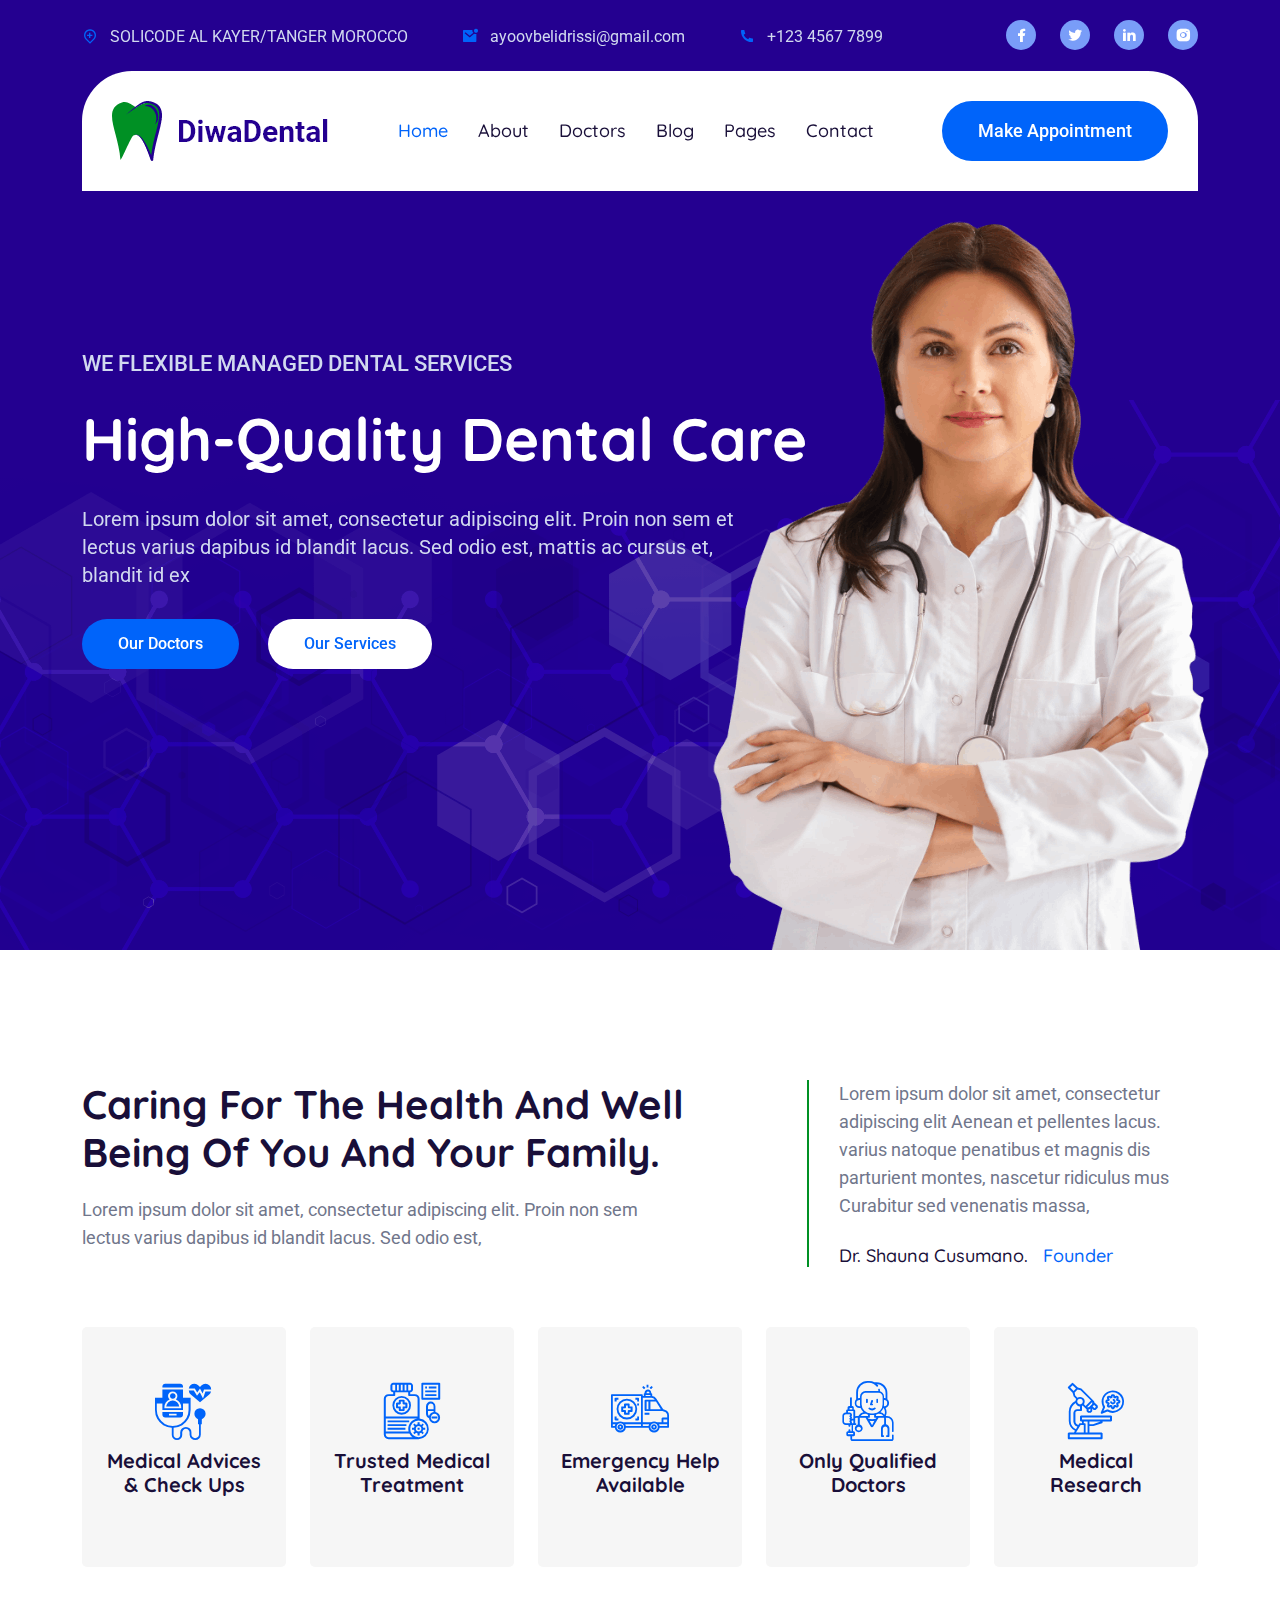
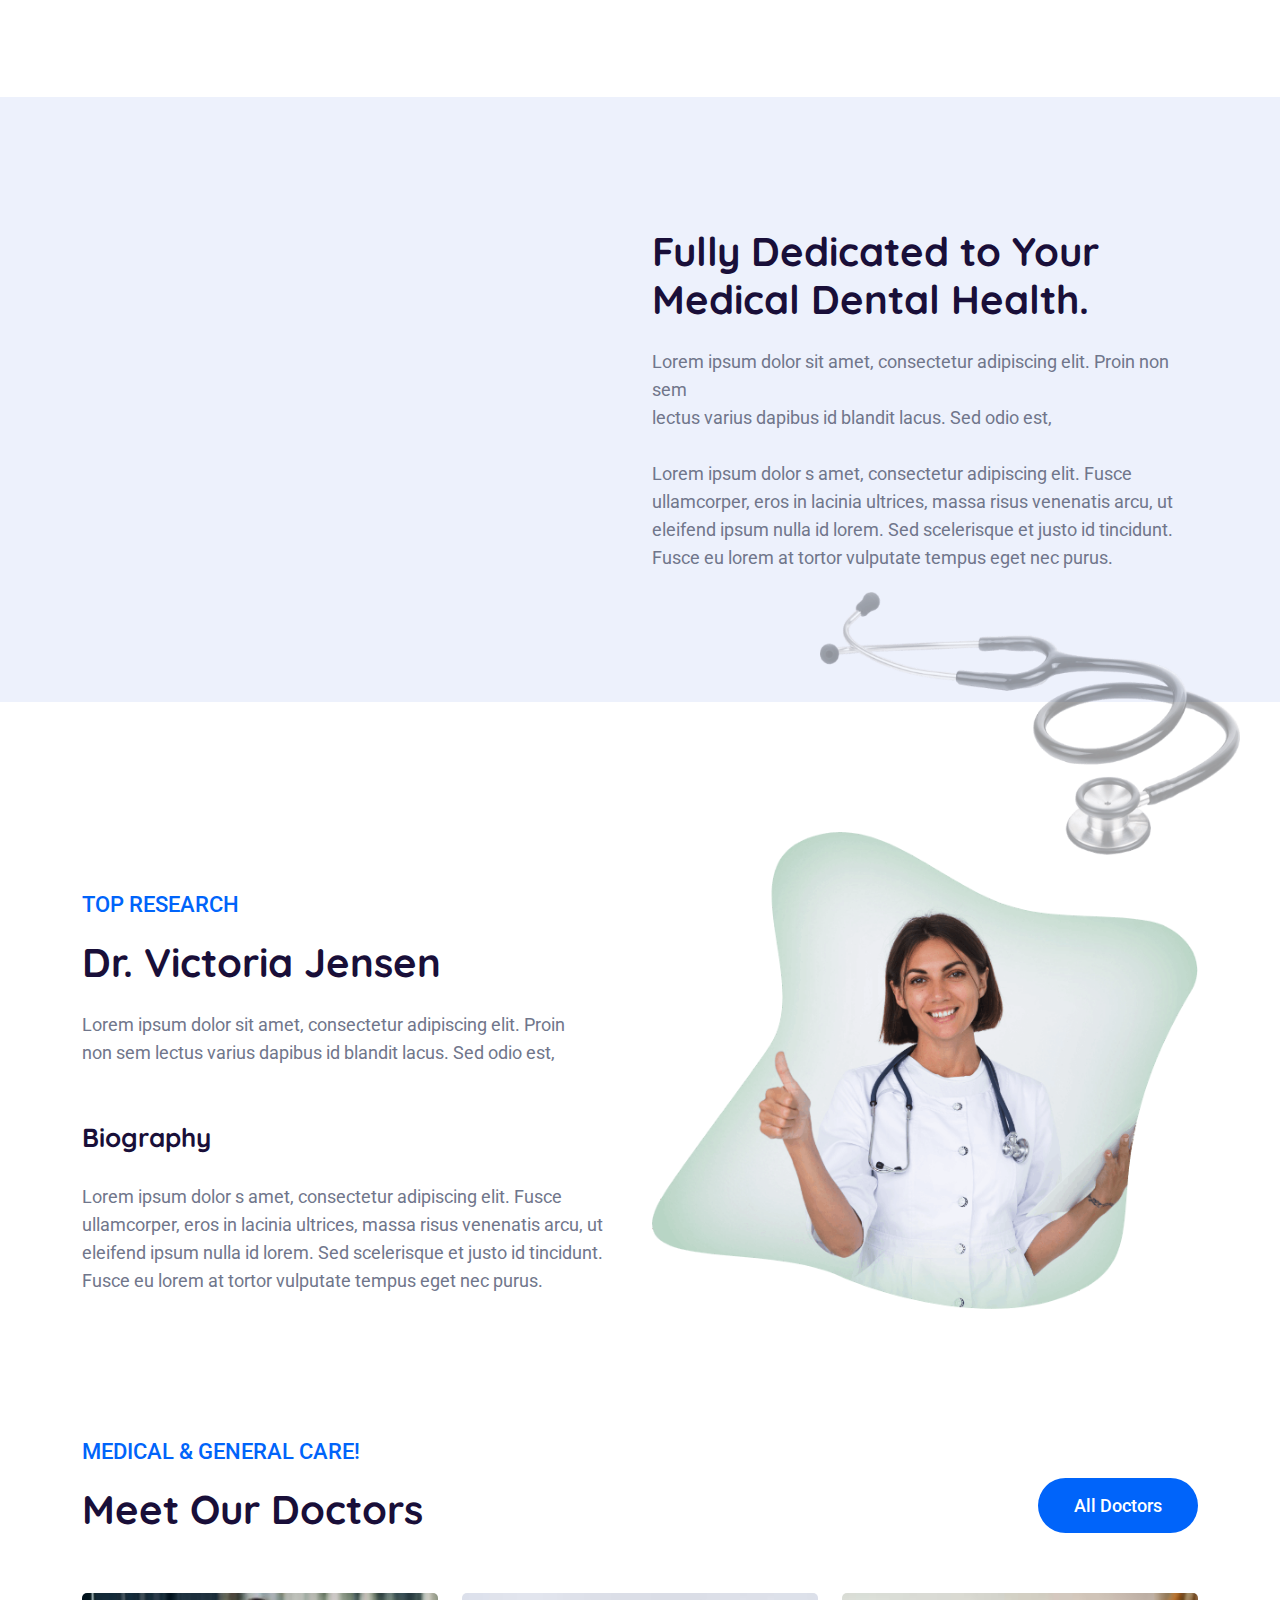
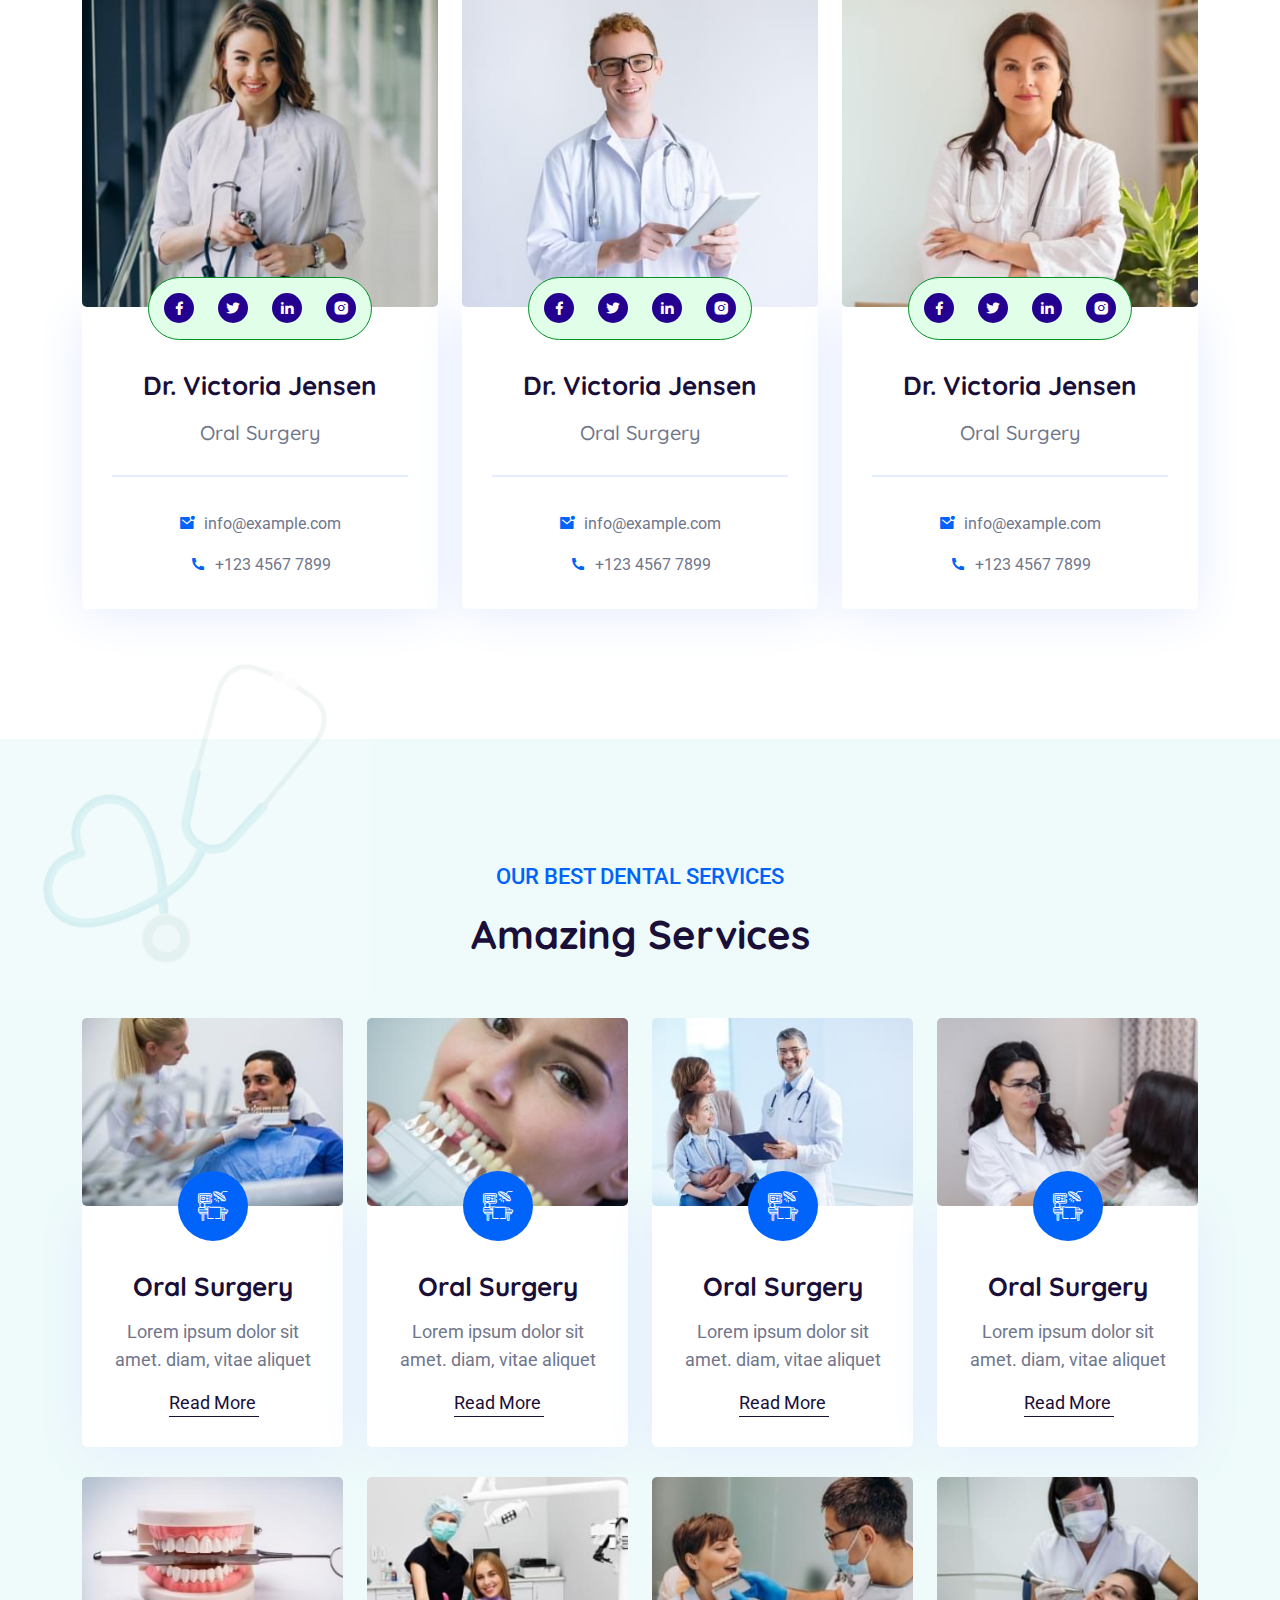
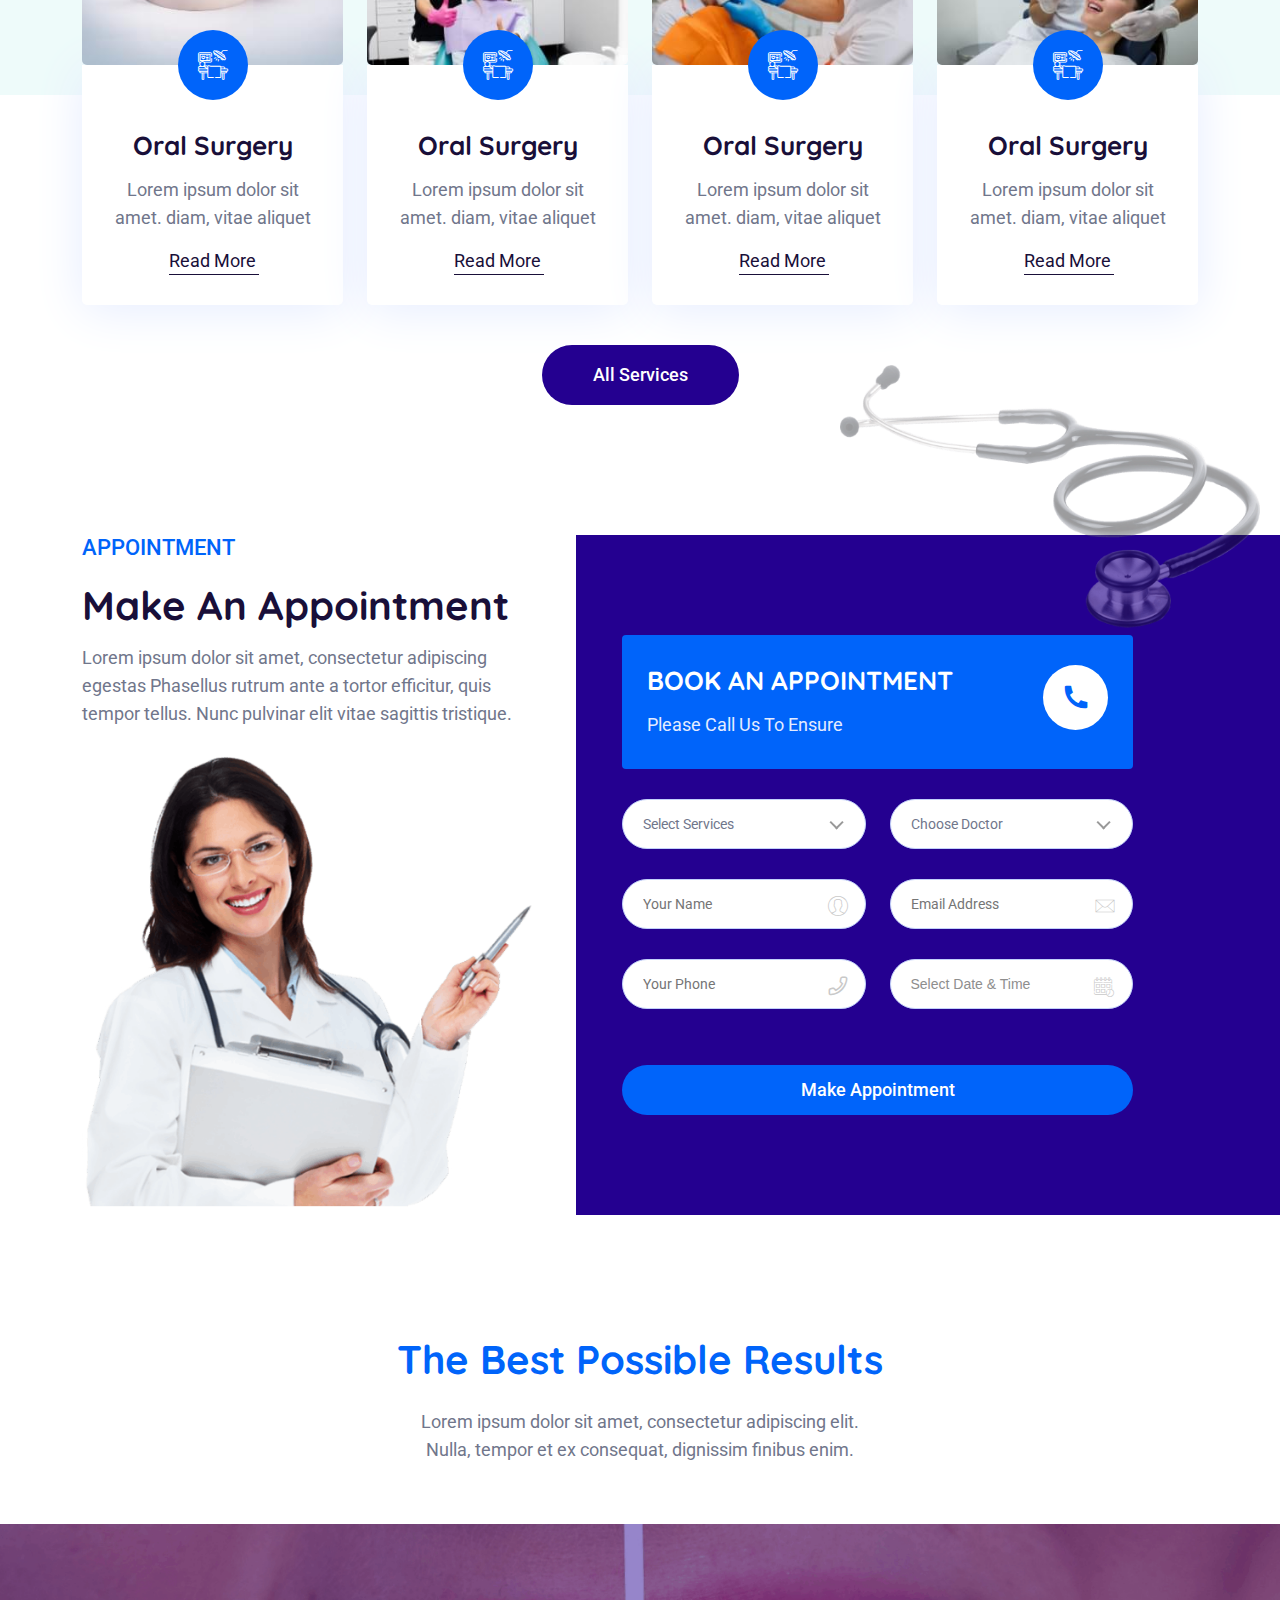
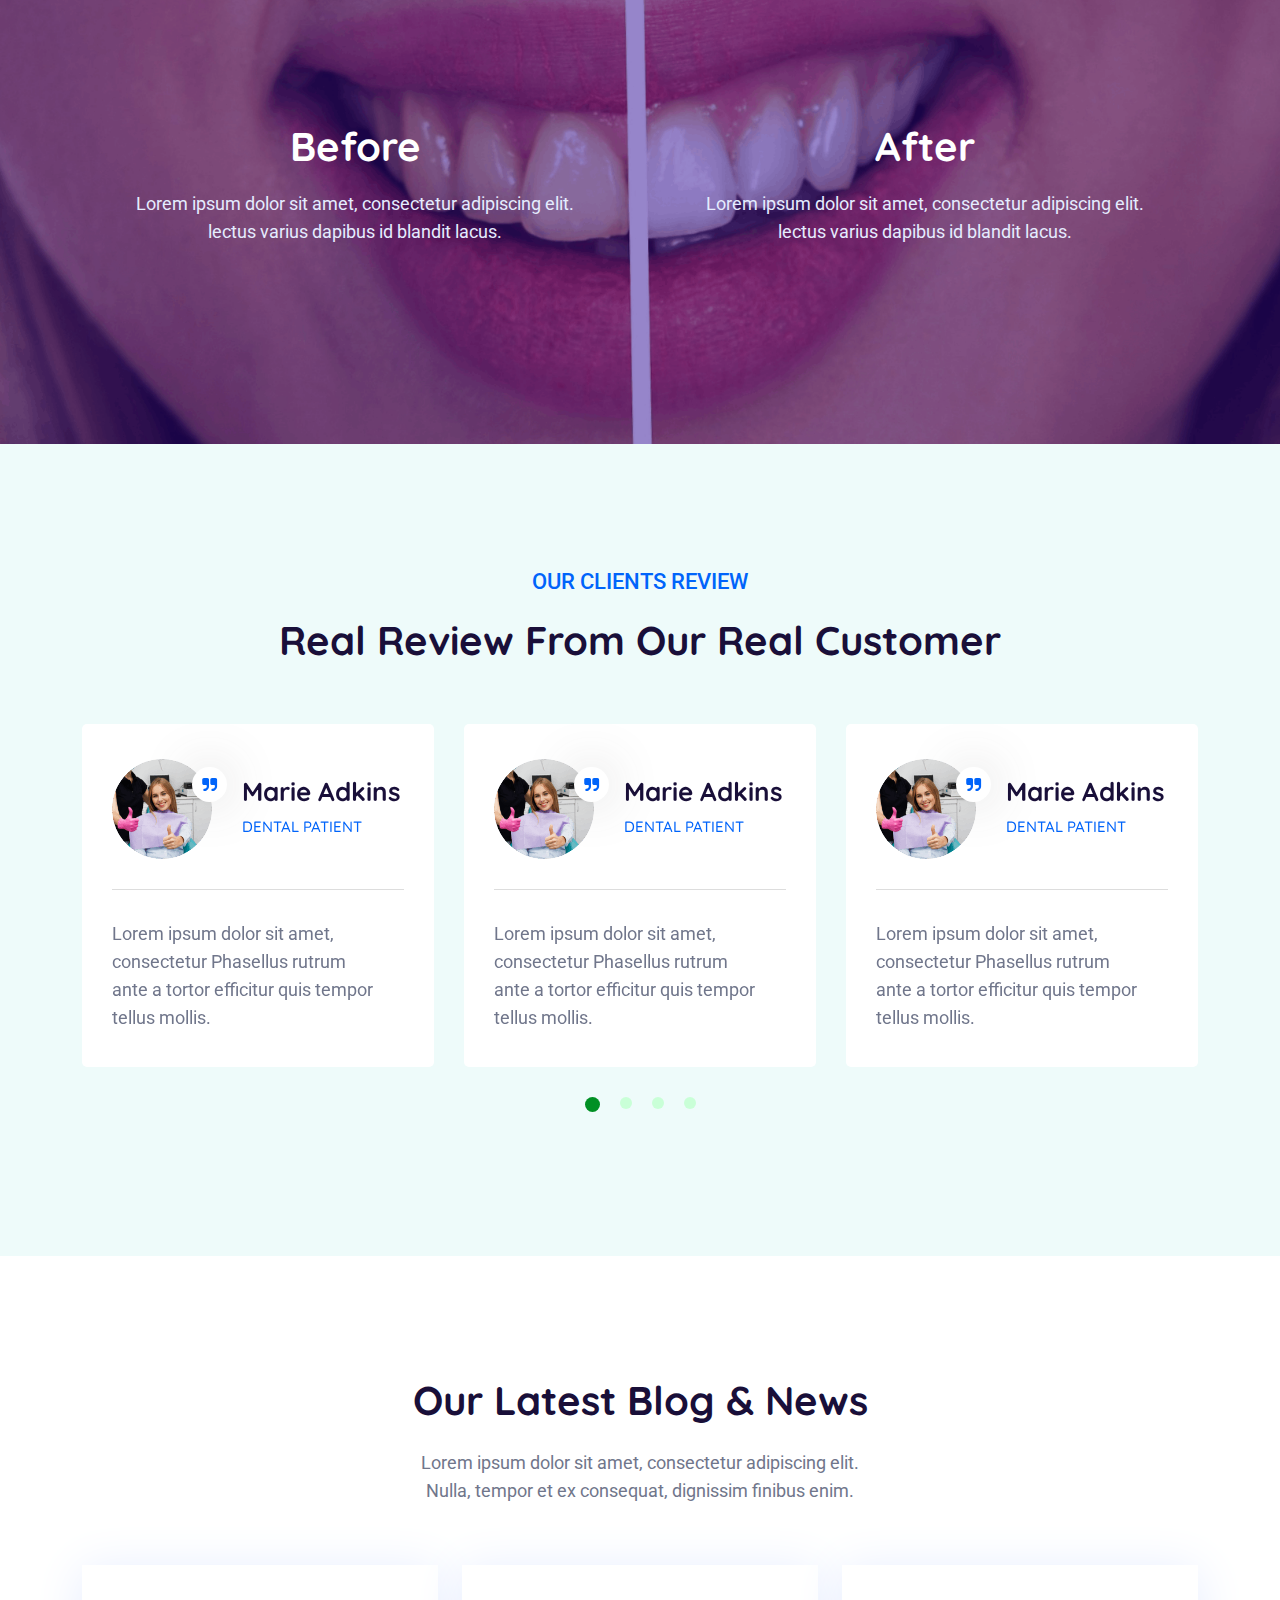
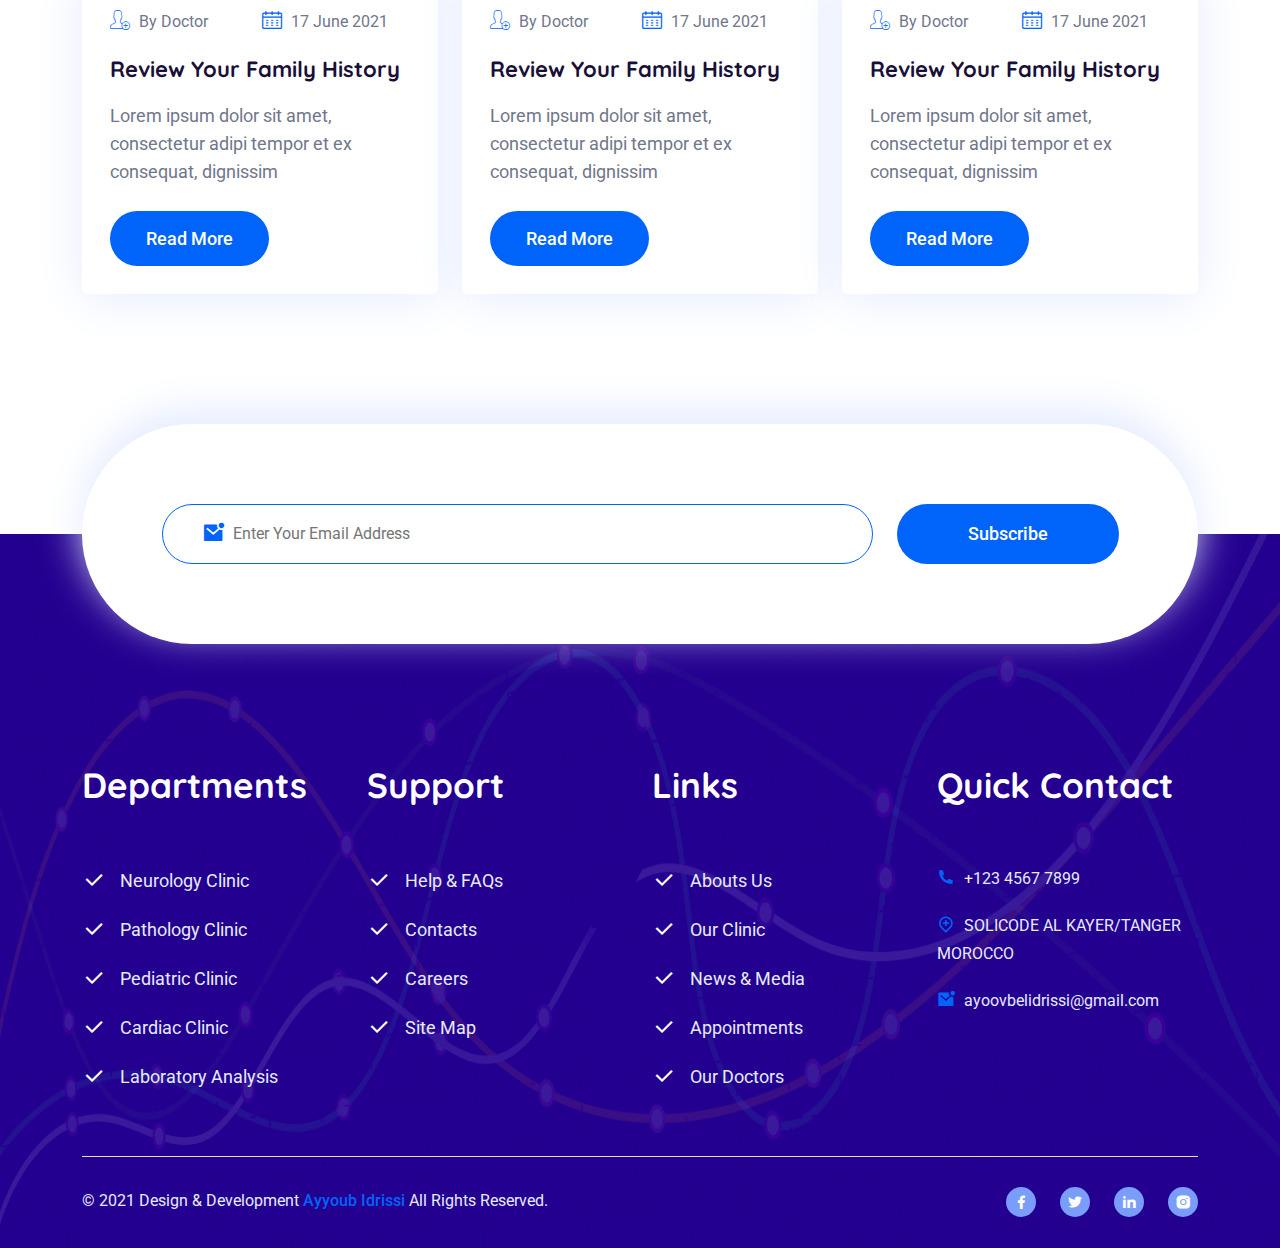
==== commit 7b48b308: "Update index.html" ====
--- a/index.html
+++ b/index.html
@@ -1237,8 +1237,8 @@
                                     <h3 class="title">Quick Contact</h3>
                                     <ul class="footer-info">
                                         <li><i class="ri-phone-fill"></i> +123 4567 7899</li>
-                                        <li><i class="ri-mail-unread-fill"></i> info@example.com</li>
-                                        <li><i class="ri-map-pin-add-line"></i> 51 North Berkshire Rd. Auburndale</li>
+                                         <li><i class="ri-map-pin-add-line"></i> <span>SOLICODE AL KAYER/TANGER MOROCCO</span></li>
+                                <li><i class="ri-mail-unread-fill"></i> <span>ayoovbelidrissi@gmail.com</span></li>
                                     </ul>
                                 </div>
                                 <!-- Footer Widget End -->
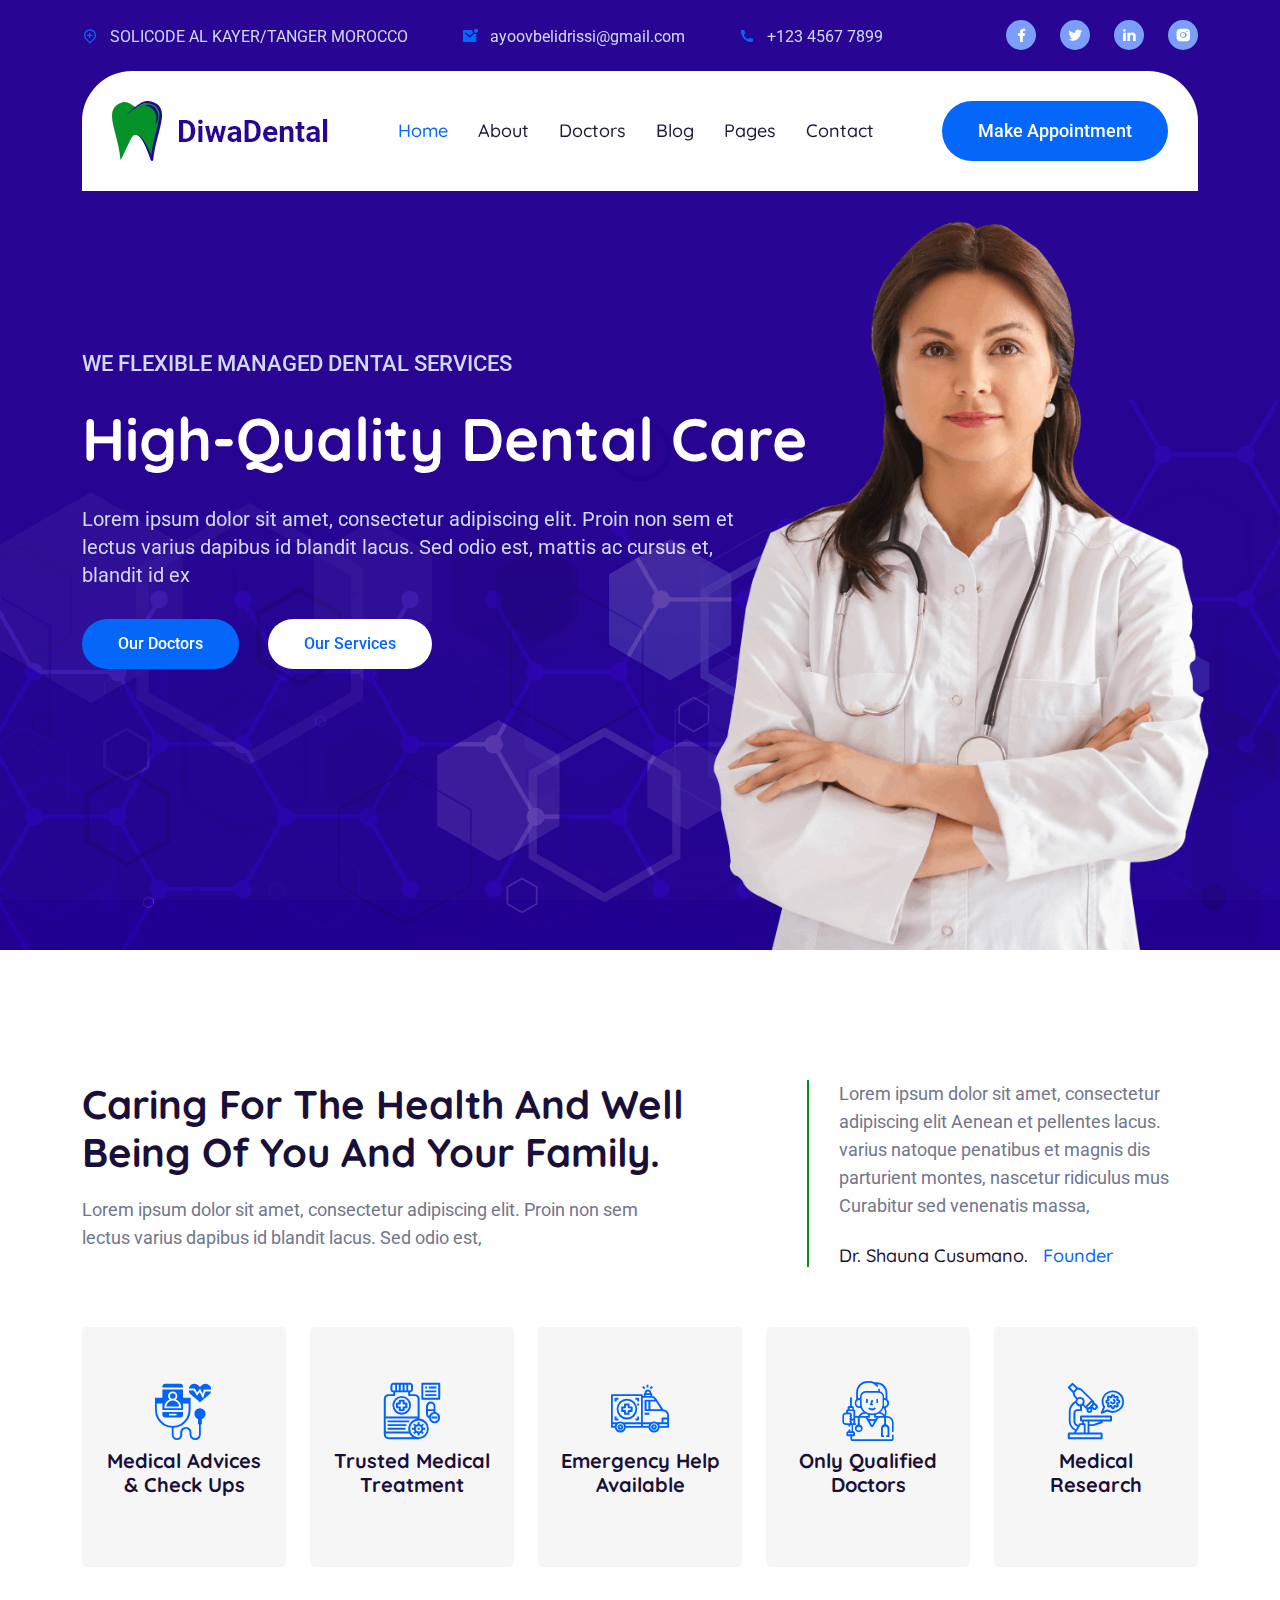
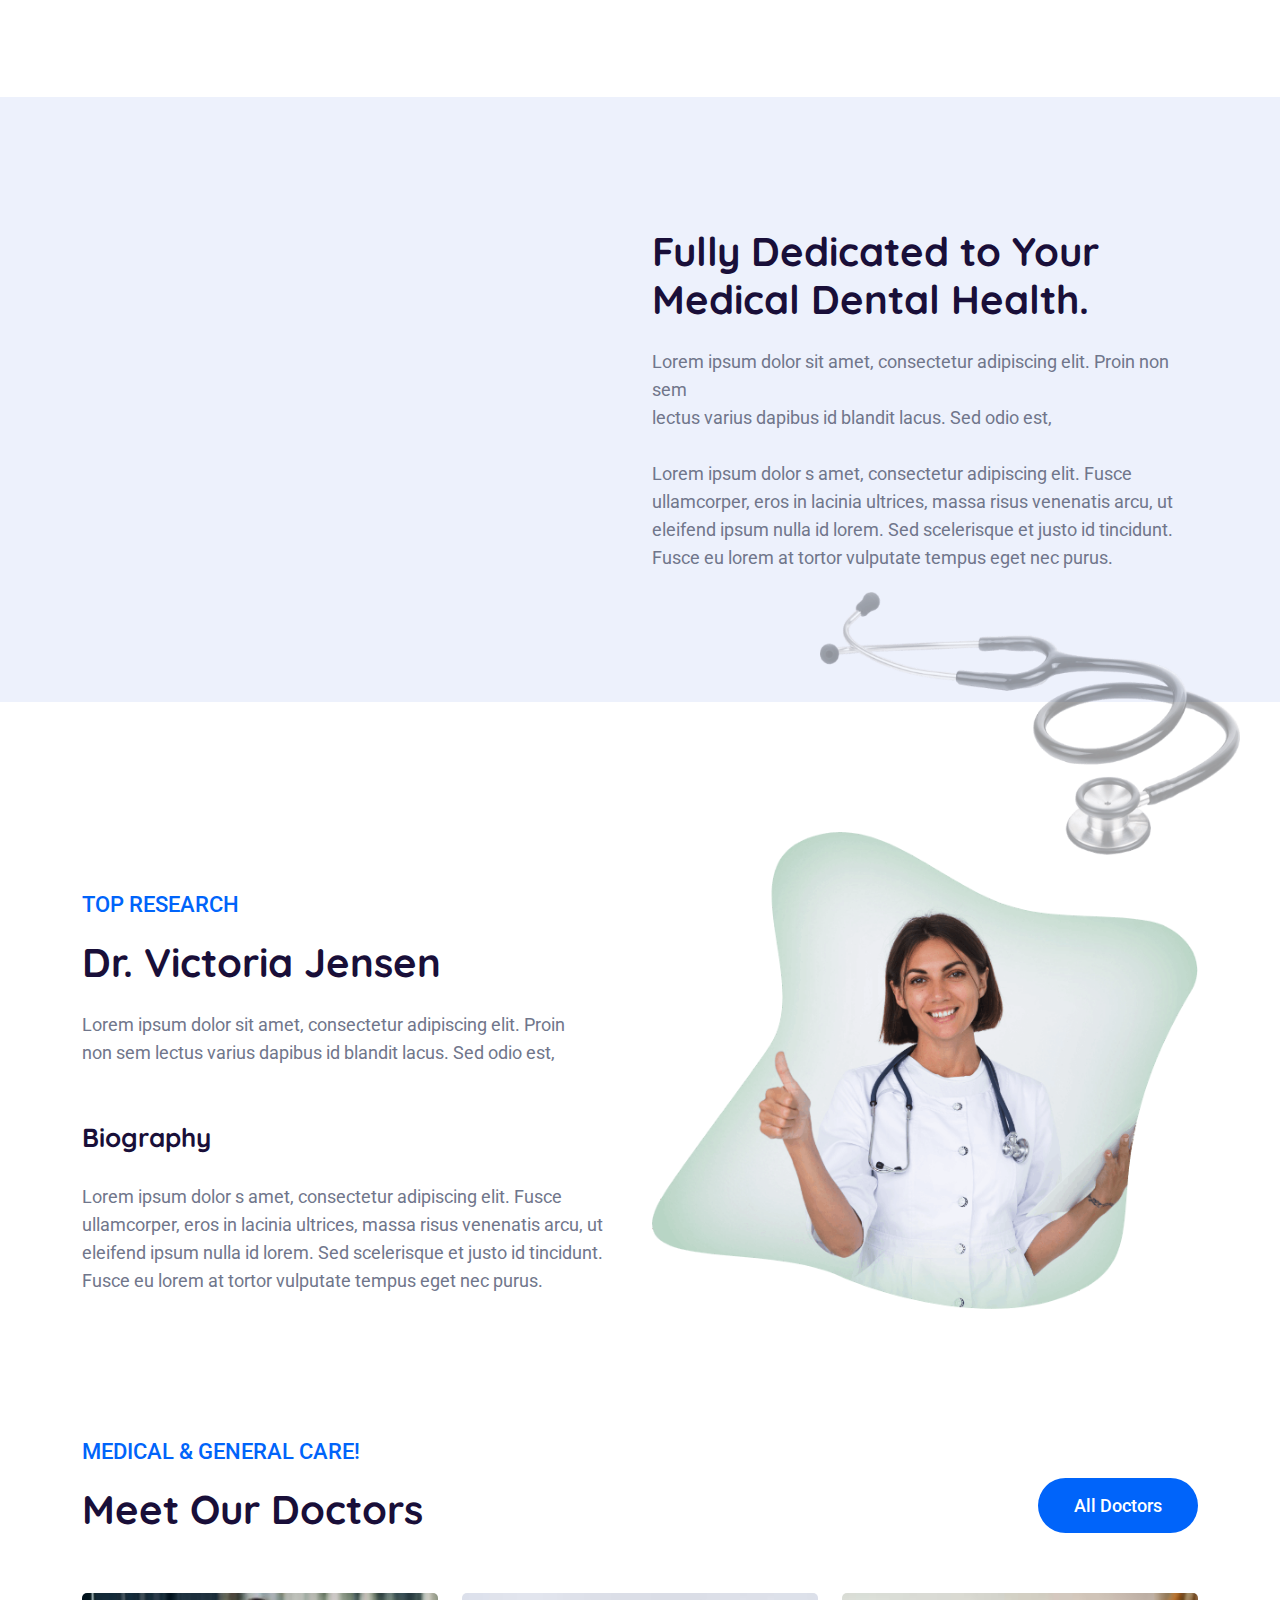
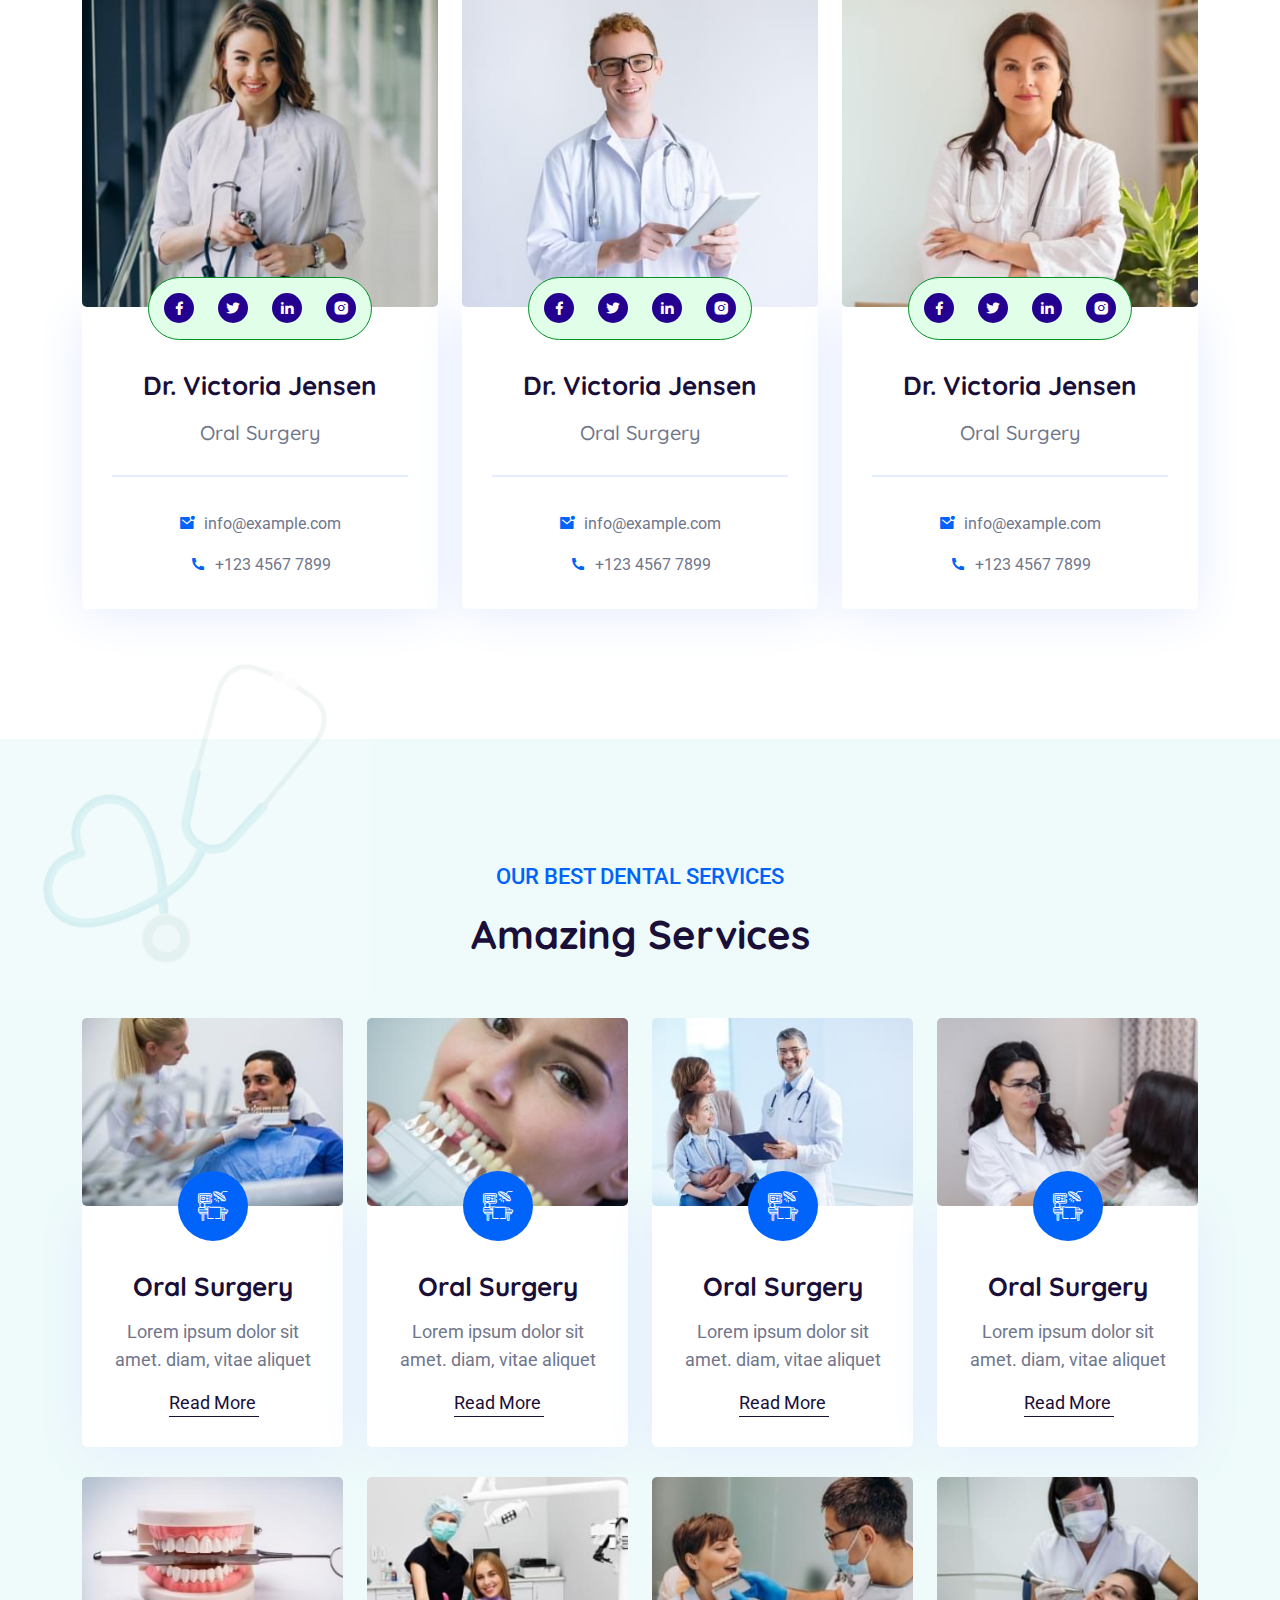
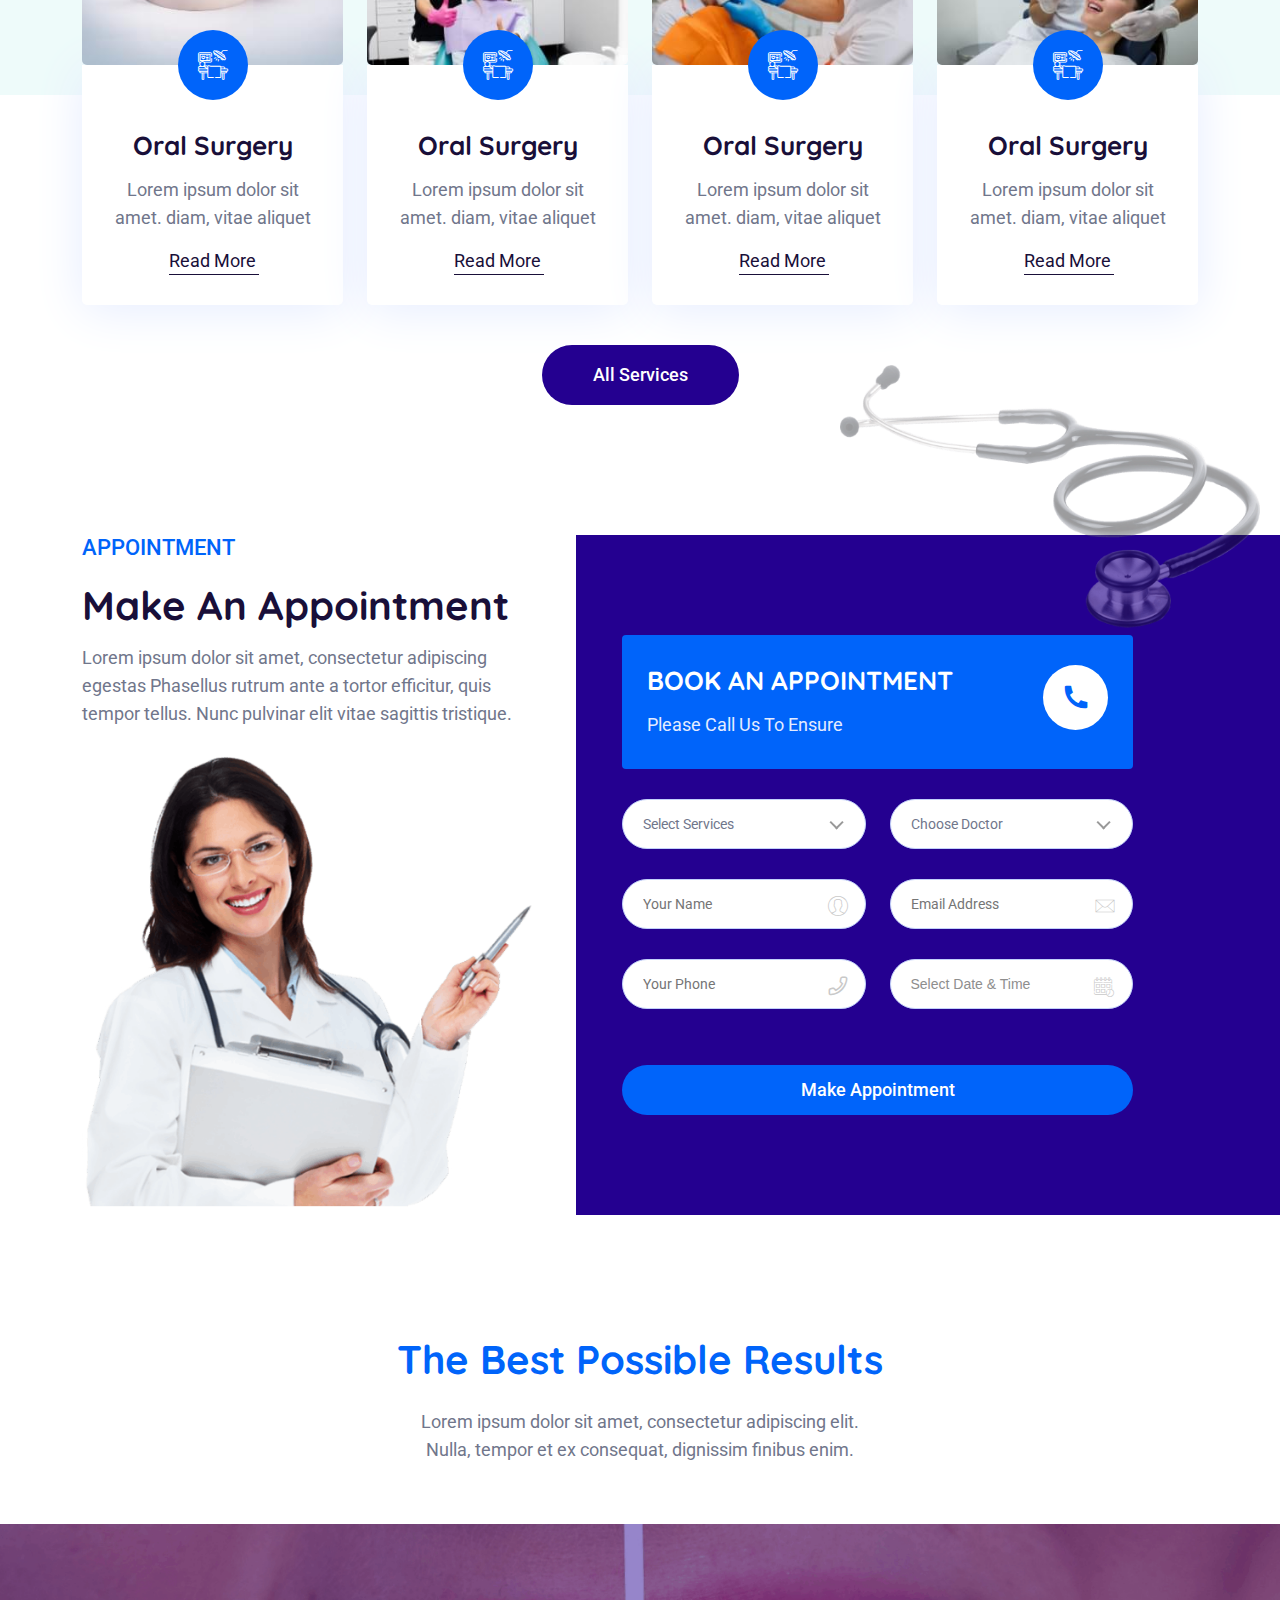
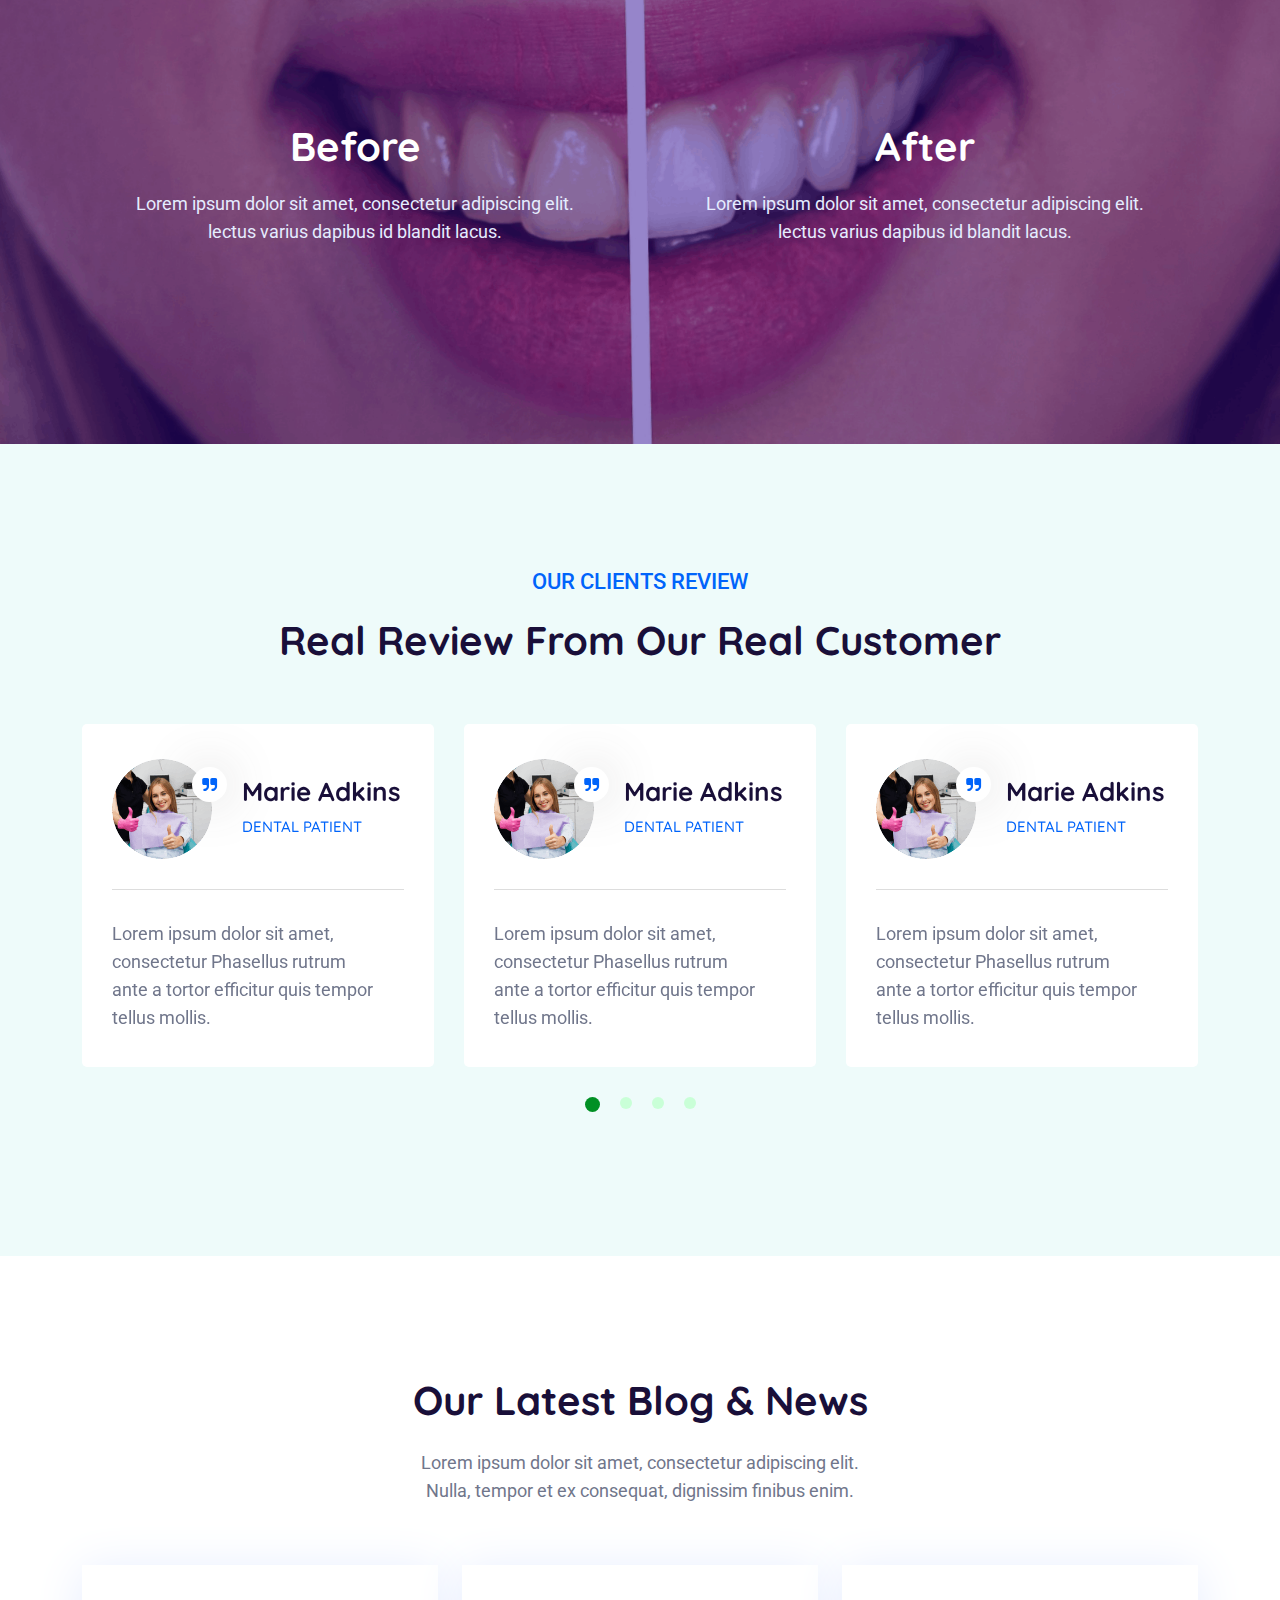
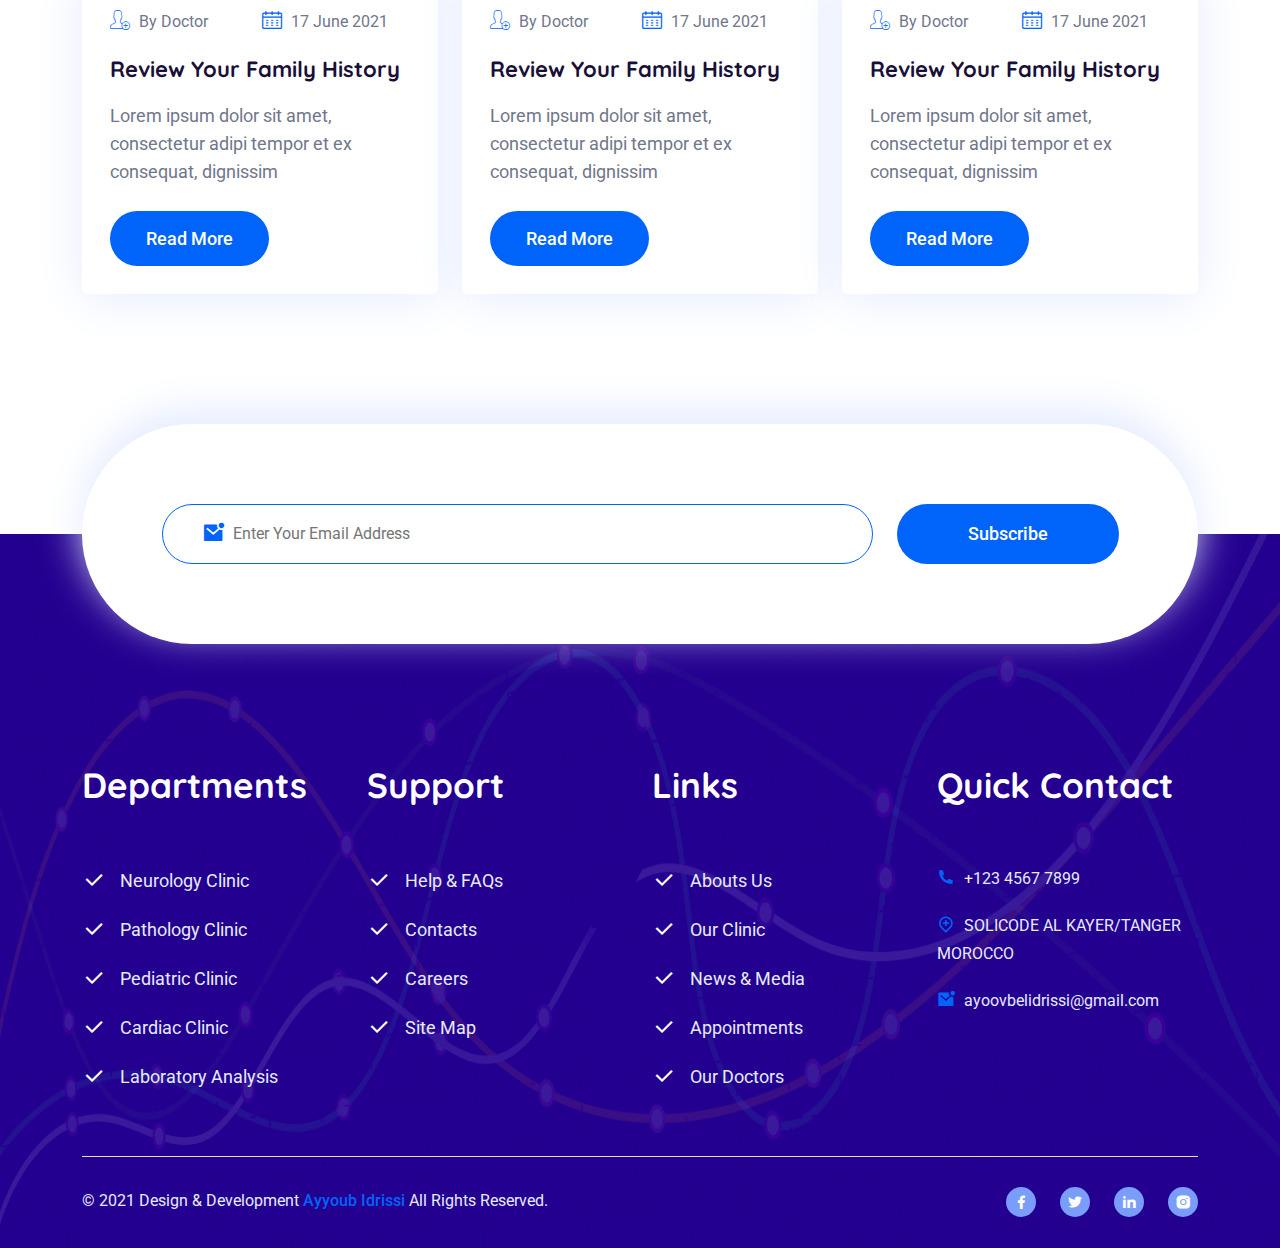
==== commit 504e2aef: "Small Update" ====
--- a/index.html
+++ b/index.html
@@ -12,7 +12,7 @@
     <link rel="shortcut icon" type="image/x-icon" href="assets/images/favicon.png">
 
     <!-- CSS
-	============================================ -->
+	
 
     <!-- Icon Font CSS -->
     <link rel="stylesheet" href="assets/css/plugins/font-awesome.min.css">
